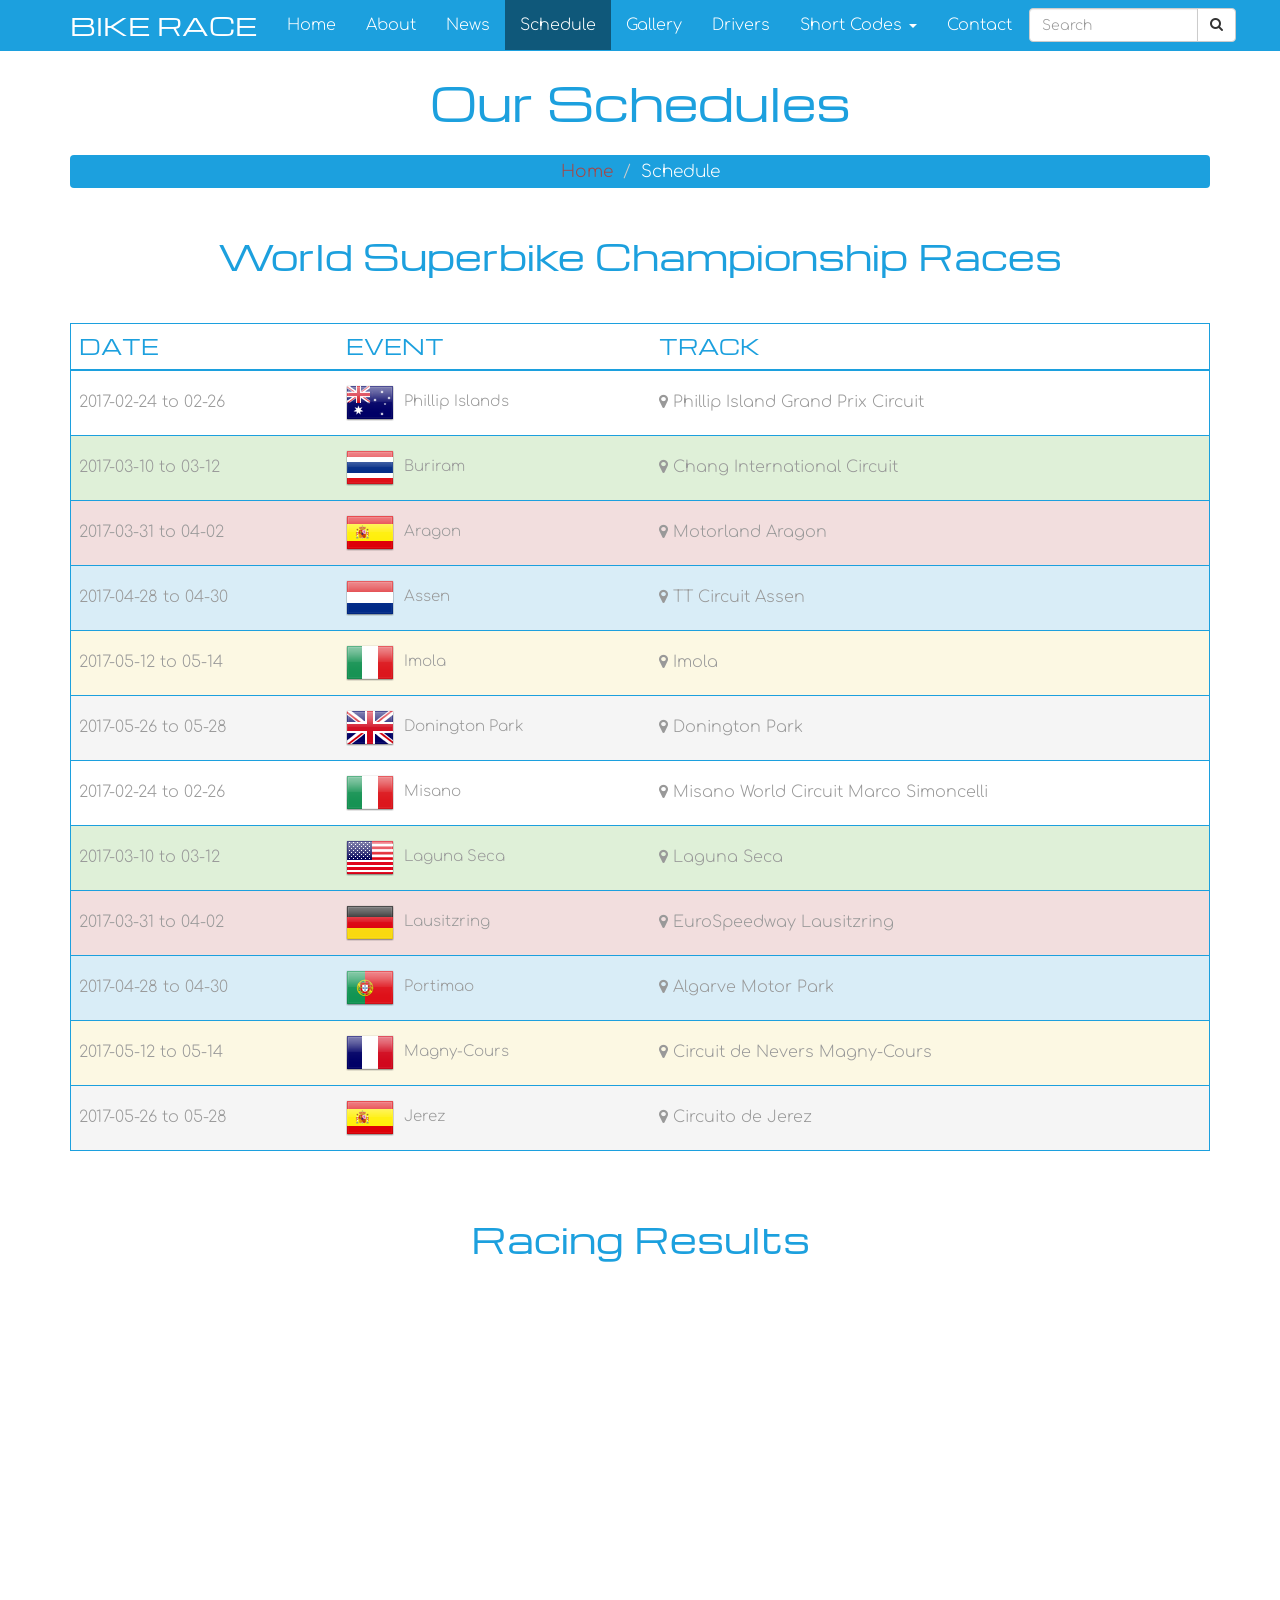
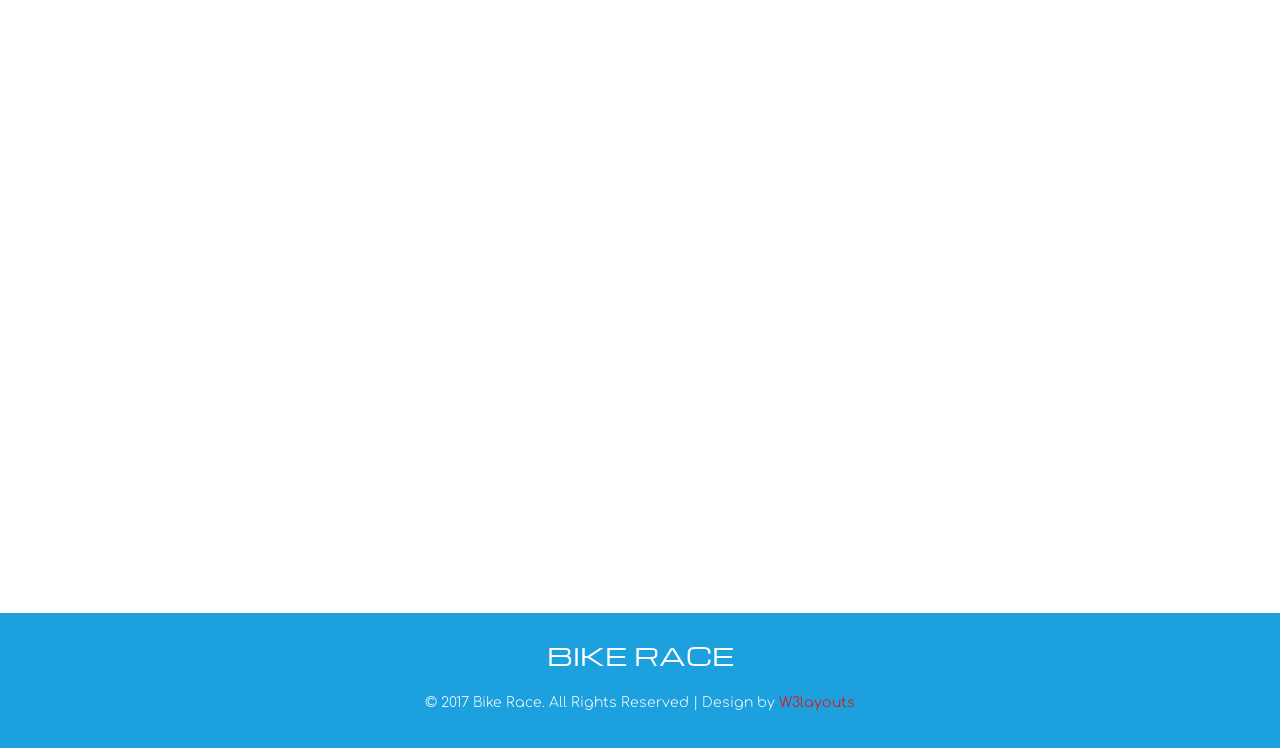
==== MotoGP-Web-Site/wwwroot/web/schedule.html @ ef13c450 "Proje dosyası ekle." ====
<!--Author: W3layouts
Author URL: http://w3layouts.com
License: Creative Commons Attribution 3.0 Unported
License URL: http://creativecommons.org/licenses/by/3.0/
-->
<!DOCTYPE html>
<html>
<head>
<title>Bike Race A Sports Category Flat Bootstrap Responsive  Website Template | Schedule :: w3layouts</title>
<meta name="viewport" content="width=device-width, initial-scale=1">
<meta http-equiv="Content-Type" content="text/html; charset=utf-8" />
<meta name="keywords" content="Bike Race Responsive web template, Bootstrap Web Templates, Flat Web Templates, Android Compatible web template, 
Smartphone Compatible web template, free webdesigns for Nokia, Samsung, LG, SonyEricsson, Motorola web design"/>
<!-- fonts -->
<link href="//fonts.googleapis.com/css?family=Michroma" rel="stylesheet">
<link href="//fonts.googleapis.com/css?family=Comfortaa:300,400,700" rel="stylesheet">
<!-- /fonts -->
<!-- css -->
<link href="css/bootstrap.min.css" rel="stylesheet" type="text/css" media="all" />
<link href="css/font-awesome.min.css" rel="stylesheet" type="text/css" media="all" />
<link href='css/aos.css' rel='stylesheet prefetch' type="text/css" media="all" />
<link href="css/colorfulTab.min.css" rel="stylesheet" type="text/css" media="all" />
<link href="css/style.css" rel="stylesheet" type="text/css" media="all" />
<!-- /css -->
</head>
<body>
<!-- navigation -->
<nav class="navbar navbar-default navbar-fixed-top" data-aos="flip-up">
    <div class="container">
        <div class="navbar-header">
			<button type="button" class="navbar-toggle collapsed" data-toggle="collapse" data-target="#navbar" aria-expanded="false" aria-controls="navbar">
				<span class="sr-only">Toggle navigation</span>
				<span class="icon-bar"></span>
				<span class="icon-bar"></span>
				<span class="icon-bar"></span>
			</button>
			<a class="navbar-brand" href="index.html"><h1>Bike Race</h1></a>
        </div>
        <div id="navbar" class="navbar-collapse collapse">
			<ul class="nav navbar-nav slide-nav">
				<li><a href="index.html">Home</a></li>
				<li><a href="about.html">About</a></li>
				<li><a href="news.html">News</a></li>
				<li class="active current"><a href="schedule.html">Schedule</a></li>
				<li><a href="gallery.html">Gallery</a></li>
				<li><a href="drivers.html">Drivers</a></li>
				<li class="dropdown">
					<a href="#" class="dropdown-toggle" data-toggle="dropdown">Short Codes <b class="caret"></b></a>
					<ul class="dropdown-menu">
						<li><a href="typo.html">Typography</a></li>
						<li><a href="icons.html">Icons</a></li>
					</ul>
				</li>
				<li><a href="contact.html">Contact</a></li>
			</ul>
        </div><!--/.nav-collapse -->
		<div class="search1">
			<form action="#" method="post">
				<div class="input-group">
					<input type="text" class="form-control" name="search" id="search2" placeholder="Search" required/>
					<span class="input-group-btn">
						<button class="btn btn-default" type="submit" ><i class="fa fa-search"></i></button>
					</span>
				</div>
			</form>
		</div>	
    </div>
</nav>
<!-- /navigation --> 
<!-- Page Content -->
<!-- header section -->
<section class="inner-w3ls">
    <div class="container">
		<h3 class="text-center" data-aos="zoom-in">Our Schedules</h3>
        <!-- Page Heading/Breadcrumbs -->
        <div class="row">
            <div class="col-lg-12">
                <ol class="breadcrumb" data-aos="zoom-in">
                    <li><a href="index.html">Home</a>
                    </li>
                    <li class="active">Schedule</li>
                </ol>
            </div>
        </div>
        <!-- /.row -->
	</div>
</section>
<!-- /header section -->
<section class="schedule-w3layouts">
	<div class="container">
		<h3 class="text-center" data-aos="zoom-in">World Superbike Championship Races</h3>
		<div class="table-responsive" data-aos="flip-down">   
			<table class="table">
				<thead>
					<tr>
						<th><h4>Date</h4></th>
						<th><h4>Event</h4></th>
						<th><h4>Track</h4></th>
					</tr>
				</thead>
				<tbody>
					<tr>
						<td>2017-02-24 to 02-26</td>
						<td><img src="images/aus.png" alt="australia" class="img-responsive"><p class="event-agileits">Phillip Islands</p></td>
						<td><a data-toggle="modal" href="#map1" class="map-link" title="Click"><i class="fa fa-map-marker" aria-hidden="true"></i> Phillip Island Grand Prix Circuit</a></td>
					</tr>      
					<tr class="success">
						<td>2017-03-10 to 03-12</td>
						<td><img src="images/thai.png" alt="thailand" class="img-responsive"><p class="event-agileits">Buriram</p></td>
						<td><a data-toggle="modal" href="#map1" class="map-link" title="Click"><i class="fa fa-map-marker" aria-hidden="true"></i> Chang International Circuit</a></td>
					</tr>
					<tr class="danger">
						<td>2017-03-31 to 04-02</td>
						<td><img src="images/spain.png" alt="spain" class="img-responsive"><p class="event-agileits">Aragon</p></td>
						<td><a data-toggle="modal" href="#map1" class="map-link" title="Click"><i class="fa fa-map-marker" aria-hidden="true"></i> Motorland Aragon</a></td>
					</tr>
					<tr class="info">
						<td>2017-04-28 to 04-30</td>
						<td><img src="images/dutch.png" alt="netherlands" class="img-responsive"><p class="event-agileits">Assen</p></td>
						<td><a data-toggle="modal" href="#map1" class="map-link" title="Click"><i class="fa fa-map-marker" aria-hidden="true"></i> TT Circuit Assen</a></td>
					</tr>
					<tr class="warning">
						<td>2017-05-12 to 05-14</td>
						<td><img src="images/italy.png" alt="italy" class="img-responsive"><p class="event-agileits">Imola</p></td>
						<td><a data-toggle="modal" href="#map1" class="map-link" title="Click"><i class="fa fa-map-marker" aria-hidden="true"></i> Imola</a></td>
					</tr>
					<tr class="active">
						<td>2017-05-26 to 05-28</td>
						<td><img src="images/eng.png" alt="england" class="img-responsive"><p class="event-agileits">Donington Park</p></td>
						<td><a data-toggle="modal" href="#map1" class="map-link" title="Click"><i class="fa fa-map-marker" aria-hidden="true"></i> Donington Park</a></td>
					</tr>
					<tr>
						<td>2017-02-24 to 02-26</td>
						<td><img src="images/italy.png" alt="italy" class="img-responsive"><p class="event-agileits">Misano</p></td>
						<td><a data-toggle="modal" href="#map1" class="map-link" title="Click"><i class="fa fa-map-marker" aria-hidden="true"></i> Misano World Circuit Marco Simoncelli</a></td>
					</tr>      
					<tr class="success">
						<td>2017-03-10 to 03-12</td>
						<td><img src="images/usa.png" alt="usa" class="img-responsive"><p class="event-agileits">Laguna Seca</p></td>
						<td><a data-toggle="modal" href="#map1" class="map-link" title="Click"><i class="fa fa-map-marker" aria-hidden="true"></i> Laguna Seca</a></td>
					</tr>
					<tr class="danger">
						<td>2017-03-31 to 04-02</td>
						<td><img src="images/ger.png" alt="germany" class="img-responsive"><p class="event-agileits">Lausitzring</p></td>
						<td><a data-toggle="modal" href="#map1" class="map-link" title="Click"><i class="fa fa-map-marker" aria-hidden="true"></i> EuroSpeedway Lausitzring</a></td>
					</tr>
					<tr class="info">
						<td>2017-04-28 to 04-30</td>
						<td><img src="images/port.png" alt="Portugal" class="img-responsive"><p class="event-agileits">Portimao</p></td>
						<td><a data-toggle="modal" href="#map1" class="map-link" title="Click"><i class="fa fa-map-marker" aria-hidden="true"></i> Algarve Motor Park</a></td>
					</tr>
					<tr class="warning">
						<td>2017-05-12 to 05-14</td>
						<td><img src="images/france.png" alt="france" class="img-responsive"><p class="event-agileits">Magny-Cours</p></td>
						<td><a data-toggle="modal" href="#map1" class="map-link" title="Click"><i class="fa fa-map-marker" aria-hidden="true"></i> Circuit de Nevers Magny-Cours</a></td>
					</tr>
					<tr class="active">
						<td>2017-05-26 to 05-28</td>
						<td><img src="images/spain.png" alt="spain" class="img-responsive"><p class="event-agileits">Jerez</p></td>
						<td><a data-toggle="modal" href="#map1" class="map-link" title="Click"><i class="fa fa-map-marker" aria-hidden="true"></i> Circuito de Jerez</a></td>
					</tr>
				</tbody>
			</table>
		</div>	
	</div>	
	<div class="modal fade" id="map1" tabindex="-1" role="dialog" aria-labelledby="map1" aria-hidden="true">
		<div class="modal-dialog modal-lg">
			<div class="modal-content">
				<div class="modal-header">
					<button type="button" class="close" data-dismiss="modal" aria-hidden="true">&times;</button>
					<h4 class="modal-title">Phillip Island Grand Prix Circuit</h4>
				</div>
				<div class="modal-body">
					<div class="map">
						<iframe src="https://www.google.com/maps/embed?pb=!1m14!1m8!1m3!1d12489.004048382385!2d145.2300863!3d-38.5049214!3m2!1i1024!2i768!4f13.1!3m3!1m2!1s0x0%3A0xf0579a514431390!2sPhillip+Island+Grand+Prix+Circuit!5e0!3m2!1sen!2sin!4v1490703725291" style="border:0" allowfullscreen></iframe>
					</div>
				</div>
				<div class="modal-footer">
					<button type="button" class="btn btn-default" data-dismiss="modal">Close</button>
				</div>
			</div><!-- /.modal-content -->
		</div><!-- /.modal-dialog -->
	</div><!-- /.modal -->
</section>	
<section class="results-w3ls">
	<div class="container">
		<h3 class="text-center" data-aos="zoom-in">Racing Results</h3>
		<div class="colorful-tab-wrapper" id="colorful" data-aos="flip-up">
			<ul class="colorful-tab-menu">
				<li class="colorful-tab-menu-item active" tab-color="#1ca0de"><a href="#clr-0"><img src="images/aus.png" alt="australia" class="img-responsive"> <span>Phillip Islands</span><div class="clearfix"></div></a></li>
				<li class="colorful-tab-menu-item" tab-color="#1ca0de"><a href="#clr-1"><img src="images/thai.png" alt="thailand" class="img-responsive"> <span>Buriram</span><div class="clearfix"></div></a></li>
				<li class="colorful-tab-menu-item" tab-color="#1ca0de"><a href="#clr-2"><img src="images/spain.png" alt="spain" class="img-responsive"> <span>Aragon</span><div class="clearfix"></div></a></li>
				<li class="colorful-tab-menu-item" tab-color="#1ca0de"><a href="#clr-3"><img src="images/italy.png" alt="italy" class="img-responsive"> <span>Imola</span><div class="clearfix"></div></a></li>
				<li class="colorful-tab-menu-item" tab-color="#1ca0de"><a href="#clr-4"><img src="images/eng.png" alt="england" class="img-responsive"> <span>Donington Park</span><div class="clearfix"></div></a></li>	
			</ul>
			<div class="colorful-tab-container">  
				<div class="colorful-tab-content active" id="clr-0">  
					<div class="table-responsive">          
						<table class="table">
							<thead>
								<tr>
									<th><h4>Class</h4></th>
									<th><h4>#</h4></th>
									<th><h4>Driver</h4></th>
									<th><h4>Bike</h4></th>
									<th><h4>Laps</h4></th>
									<th><h4>Time</h4></th>
									<th><h4>Points</h4></th>
								</tr>
							</thead>
							<tbody>
								<tr>
									<td>1</td>
									<td>1</td>
									<td><img src="images/ger.png" alt="germany" class="img-responsive"><p class="driver-agileits">Electra</p></td>
									<td>Honda</td>
									<td>18</td>
									<td>25'02.029</td>
									<td>25</td>
								</tr>								
								<tr>
									<td>2</td>
									<td>7</td>
									<td><img src="images/spain.png" alt="spain" class="img-responsive"><p class="driver-agileits">Jackie Chan</p></td>
									<td>Yamaha</td>
									<td>18</td>
									<td>25'02.031</td>
									<td>20</td>
								</tr>
								<tr>
									<td>3</td>
									<td>5</td>
									<td><img src="images/france.png" alt="france" class="img-responsive"><p class="driver-agileits">Wolverine</p></td>
									<td>BMW</td>
									<td>18</td>
									<td>25'03.018</td>
									<td>18</td>
								</tr>
								<tr>
									<td>4</td>
									<td>2</td>
									<td><img src="images/port.png" alt="Portugal" class="img-responsive"><p class="driver-agileits">Sylvester</p></td>
									<td>Aprilia</td>
									<td>18</td>
									<td>25'03.040</td>
									<td>17</td>
								</tr>
								<tr>
									<td>5</td>
									<td>4</td>
									<td><img src="images/usa.png" alt="usa" class="img-responsive"><p class="driver-agileits">Arnold</p></td>
									<td>BMW</td>
									<td>18</td>
									<td>25'04.050</td>
									<td>15</td>
								</tr>
								<tr>
									<td>6</td>
									<td>10</td>
									<td><img src="images/thai.png" alt="thailand" class="img-responsive"><p class="driver-agileits">Harrison Ford</p></td>
									<td>Honda</td>
									<td>18</td>
									<td>25'04.070</td>
									<td>14</td>
								</tr>
								<tr>
									<td>7</td>
									<td>9</td>
									<td><img src="images/italy.png" alt="italy" class="img-responsive"><p class="driver-agileits">Nicholas Cage</p></td>
									<td>Aprilia</td>
									<td>18</td>
									<td>25'05.007</td>
									<td>12</td>
								</tr>
								<tr>
									<td>8</td>
									<td>3</td>
									<td><img src="images/dutch.png" alt="netherlands" class="img-responsive"><p class="driver-agileits">Max Payne</p></td>
									<td>Suzuki</td>
									<td>18</td>
									<td>25'05.017</td>
									<td>11</td>
								</tr>
								<tr>
									<td>9</td>
									<td>6</td>
									<td><img src="images/eng.png" alt="england" class="img-responsive"><p class="driver-agileits">Bruce Lee</p></td>
									<td>Yamaha</td>
									<td>18</td>
									<td>25'05.070</td>
									<td>10</td>
								</tr>
								<tr>
									<td>10</td>
									<td>8</td>
									<td><img src="images/aus.png" alt="australia" class="img-responsive"><p class="driver-agileits">Jason Bourne</p></td>
									<td>Kawasaki</td>
									<td>18</td>
									<td>25'05.117</td>
									<td>7</td>
								</tr>
							</tbody>
						</table>
					</div>
				</div>
				<div class="colorful-tab-content" id="clr-1"> 
					<div class="table-responsive">          
						<table class="table">
							<thead>
								<tr>
									<th>Class</th>
									<th>#</th>
									<th>Driver</th>
									<th>Bike</th>
									<th>Laps</th>
									<th>Time</th>
									<th>Points</th>
								</tr>
							</thead>
							<tbody>
								<tr>
									<td>1</td>
									<td>4</td>
									<td><img src="images/usa.png" alt="usa" class="img-responsive"><p class="driver-agileits">Arnold</p></td>
									<td>BMW</td>
									<td>18</td>
									<td>25'02.029</td>
									<td>25</td>
								</tr>								
								<tr>
									<td>2</td>
									<td>3</td>
									<td><img src="images/dutch.png" alt="netherlands" class="img-responsive"><p class="driver-agileits">Max Payne</p></td>
									<td>Suzuki</td>
									<td>18</td>
									<td>25'02.031</td>
									<td>20</td>
								</tr>
								<tr>
									<td>3</td>
									<td>8</td>
									<td><img src="images/aus.png" alt="australia" class="img-responsive"><p class="driver-agileits">Jason Bourne</p></td>
									<td>Kawasaki</td>
									<td>18</td>
									<td>25'03.018</td>
									<td>18</td>
								</tr>
								<tr>
									<td>4</td>
									<td>6</td>
									<td><img src="images/eng.png" alt="england" class="img-responsive"><p class="driver-agileits">Bruce Lee</p></td>
									<td>Yamaha</td>
									<td>18</td>
									<td>25'03.040</td>
									<td>17</td>
								</tr>
								<tr>
									<td>5</td>
									<td>1</td>
									<td><img src="images/ger.png" alt="germany" class="img-responsive"><p class="driver-agileits">Electra</p></td>
									<td>Honda</td>
									<td>18</td>
									<td>25'04.050</td>
									<td>15</td>
								</tr>
								<tr>
									<td>6</td>
									<td>10</td>
									<td><img src="images/thai.png" alt="thailand" class="img-responsive"><p class="driver-agileits">Harrison Ford</p></td>
									<td>Honda</td>
									<td>18</td>
									<td>25'04.070</td>
									<td>14</td>
								</tr>
								<tr>
									<td>7</td>
									<td>9</td>
									<td><img src="images/italy.png" alt="italy" class="img-responsive"><p class="driver-agileits">Nicholas Cage</p></td>
									<td>Aprilia</td>
									<td>18</td>
									<td>25'05.007</td>
									<td>12</td>
								</tr>
								<tr>
									<td>8</td>
									<td>7</td>
									<td><img src="images/spain.png" alt="spain" class="img-responsive"><p class="driver-agileits">Jackie Chan</p></td>
									<td>Yamaha</td>
									<td>18</td>
									<td>25'05.017</td>
									<td>11</td>
								</tr>
								<tr>
									<td>9</td>
									<td>2</td>
									<td><img src="images/port.png" alt="Portugal" class="img-responsive"><p class="driver-agileits">Sylvester</p></td>
									<td>Aprilia</td>
									<td>18</td>
									<td>25'05.070</td>
									<td>10</td>
								</tr>
								<tr>
									<td>10</td>
									<td>5</td>
									<td><img src="images/france.png" alt="france" class="img-responsive"><p class="driver-agileits">Wolverine</p></td>
									<td>BMW</td>
									<td>18</td>
									<td>25'05.117</td>
									<td>7</td>
								</tr>
							</tbody>
						</table>
					</div>
				</div>
				<div class="colorful-tab-content" id="clr-2"> 
					<div class="table-responsive">          
						<table class="table">
							<thead>
								<tr>
									<th>Class</th>
									<th>#</th>
									<th>Driver</th>
									<th>Bike</th>
									<th>Laps</th>
									<th>Time</th>
									<th>Points</th>
								</tr>
							</thead>
							<tbody>
								<tr>
									<td>1</td>
									<td>10</td>
									<td><img src="images/thai.png" alt="thailand" class="img-responsive"><p class="driver-agileits">Harrison Ford</p></td>
									<td>Honda</td>
									<td>18</td>
									<td>25'02.029</td>
									<td>25</td>
								</tr>								
								<tr>
									<td>2</td>
									<td>4</td>
									<td><img src="images/usa.png" alt="usa" class="img-responsive"><p class="driver-agileits">Arnold</p></td>
									<td>BMW</td>
									<td>18</td>
									<td>25'02.031</td>
									<td>20</td>
								</tr>
								<tr>
									<td>3</td>
									<td>8</td>
									<td><img src="images/aus.png" alt="australia" class="img-responsive"><p class="driver-agileits">Jason Bourne</p></td>
									<td>Kawasaki</td>
									<td>18</td>
									<td>25'03.018</td>
									<td>18</td>
								</tr>
								<tr>
									<td>4</td>
									<td>3</td>
									<td><img src="images/dutch.png" alt="netherlands" class="img-responsive"><p class="driver-agileits">Max Payne</p></td>
									<td>Suzuki</td>
									<td>18</td>
									<td>25'03.040</td>
									<td>17</td>
								</tr>
								<tr>
									<td>5</td>
									<td>7</td>
									<td><img src="images/spain.png" alt="spain" class="img-responsive"><p class="driver-agileits">Jackie Chan</p></td>
									<td>Yamaha</td>
									<td>18</td>
									<td>25'04.050</td>
									<td>15</td>
								</tr>
								<tr>
									<td>6</td>
									<td>1</td>
									<td><img src="images/ger.png" alt="germany" class="img-responsive"><p class="driver-agileits">Electra</p></td>
									<td>Honda</td>
									<td>18</td>
									<td>25'04.070</td>
									<td>14</td>
								</tr>
								<tr>
									<td>7</td>
									<td>9</td>
									<td><img src="images/italy.png" alt="italy" class="img-responsive"><p class="driver-agileits">Nicholas Cage</p></td>
									<td>Aprilia</td>
									<td>18</td>
									<td>25'05.007</td>
									<td>12</td>
								</tr>
								<tr>
									<td>8</td>
									<td>2</td>
									<td><img src="images/port.png" alt="Portugal" class="img-responsive"><p class="driver-agileits">Sylvester</p></td>
									<td>Aprilia</td>
									<td>18</td>
									<td>25'05.017</td>
									<td>11</td>
								</tr>
								<tr>
									<td>9</td>
									<td>6</td>
									<td><img src="images/eng.png" alt="england" class="img-responsive"><p class="driver-agileits">Bruce Lee</p></td>
									<td>Yamaha</td>
									<td>18</td>
									<td>25'05.070</td>
									<td>10</td>
								</tr>
								<tr>
									<td>10</td>
									<td>5</td>
									<td><img src="images/france.png" alt="france" class="img-responsive"><p class="driver-agileits">Wolverine</p></td>
									<td>BMW</td>
									<td>18</td>
									<td>25'05.117</td>
									<td>7</td>
								</tr>
							</tbody>
						</table>
					</div>
				</div>
				<div class="colorful-tab-content" id="clr-3"> 
					<div class="table-responsive">          
						<table class="table">
							<thead>
								<tr>
									<th>Class</th>
									<th>#</th>
									<th>Driver</th>
									<th>Bike</th>
									<th>Laps</th>
									<th>Time</th>
									<th>Points</th>
								</tr>
							</thead>
							<tbody>
								<tr>
									<td>1</td>
									<td>8</td>
									<td><img src="images/aus.png" alt="australia" class="img-responsive"><p class="driver-agileits">Jason Bourne</p></td>
									<td>Kawasaki</td>
									<td>18</td>
									<td>25'02.029</td>
									<td>25</td>
								</tr>								
								<tr>
									<td>2</td>
									<td>6</td>
									<td><img src="images/eng.png" alt="england" class="img-responsive"><p class="driver-agileits">Bruce Lee</p></td>
									<td>Yamaha</td>
									<td>18</td>
									<td>25'02.031</td>
									<td>20</td>
								</tr>
								<tr>
									<td>3</td>
									<td>3</td>
									<td><img src="images/dutch.png" alt="netherlands" class="img-responsive"><p class="driver-agileits">Max Payne</p></td>
									<td>Suzuki</td>
									<td>18</td>
									<td>25'03.018</td>
									<td>18</td>
								</tr>
								<tr>
									<td>4</td>
									<td>9</td>
									<td><img src="images/italy.png" alt="italy" class="img-responsive"><p class="driver-agileits">Nicholas Cage</p></td>
									<td>Aprilia</td>
									<td>18</td>
									<td>25'03.040</td>
									<td>17</td>
								</tr>
								<tr>
									<td>5</td>
									<td>4</td>
									<td><img src="images/usa.png" alt="usa" class="img-responsive"><p class="driver-agileits">Arnold</p></td>
									<td>BMW</td>
									<td>18</td>
									<td>25'04.050</td>
									<td>15</td>
								</tr>
								<tr>
									<td>6</td>
									<td>10</td>
									<td><img src="images/thai.png" alt="thailand" class="img-responsive"><p class="driver-agileits">Harrison Ford</p></td>
									<td>Honda</td>
									<td>18</td>
									<td>25'04.070</td>
									<td>14</td>
								</tr>
								<tr>
									<td>7</td>
									<td>2</td>
									<td><img src="images/port.png" alt="Portugal" class="img-responsive"><p class="driver-agileits">Sylvester</p></td>
									<td>Aprilia</td>
									<td>18</td>
									<td>25'05.007</td>
									<td>12</td>
								</tr>
								<tr>
									<td>8</td>
									<td>5</td>
									<td><img src="images/france.png" alt="france" class="img-responsive"><p class="driver-agileits">Wolverine</p></td>
									<td>BMW</td>
									<td>18</td>
									<td>25'05.017</td>
									<td>11</td>
								</tr>
								<tr>
									<td>9</td>
									<td>7</td>
									<td><img src="images/spain.png" alt="spain" class="img-responsive"><p class="driver-agileits">Jackie Chan</p></td>
									<td>Yamaha</td>
									<td>18</td>
									<td>25'05.070</td>
									<td>10</td>
								</tr>
								<tr>
									<td>10</td>
									<td>1</td>
									<td><img src="images/ger.png" alt="germany" class="img-responsive"><p class="driver-agileits">Electra</p></td>
									<td>Honda</td>
									<td>18</td>
									<td>25'05.117</td>
									<td>7</td>
								</tr>
							</tbody>
						</table>
					</div>
				</div>
				<div class="colorful-tab-content" id="clr-4"> 
					<div class="table-responsive">          
						<table class="table">
							<thead>
								<tr>
									<th>Class</th>
									<th>#</th>
									<th>Driver</th>
									<th>Bike</th>
									<th>Laps</th>
									<th>Time</th>
									<th>Points</th>
								</tr>
							</thead>
							<tbody>
								<tr>
									<td>1</td>
									<td>6</td>
									<td><img src="images/eng.png" alt="england" class="img-responsive"><p class="driver-agileits">Bruce Lee</p></td>
									<td>Yamaha</td>
									<td>18</td>
									<td>25'02.029</td>
									<td>25</td>
								</tr>								
								<tr>
									<td>2</td>
									<td>5</td>
									<td><img src="images/france.png" alt="france" class="img-responsive"><p class="driver-agileits">Wolverine</p></td>
									<td>BMW</td>
									<td>18</td>
									<td>25'02.031</td>
									<td>20</td>
								</tr>
								<tr>
									<td>3</td>
									<td>1</td>
									<td><img src="images/ger.png" alt="germany" class="img-responsive"><p class="driver-agileits">Electra</p></td>
									<td>Honda</td>
									<td>18</td>
									<td>25'03.018</td>
									<td>18</td>
								</tr>
								<tr>
									<td>4</td>
									<td>8</td>
									<td><img src="images/aus.png" alt="australia" class="img-responsive"><p class="driver-agileits">Jason Bourne</p></td>
									<td>Kawasaki</td>
									<td>18</td>
									<td>25'03.040</td>
									<td>17</td>
								</tr>
								<tr>
									<td>5</td>
									<td>4</td>
									<td><img src="images/usa.png" alt="usa" class="img-responsive"><p class="driver-agileits">Arnold</p></td>
									<td>BMW</td>
									<td>18</td>
									<td>25'04.050</td>
									<td>15</td>
								</tr>
								<tr>
									<td>6</td>
									<td>10</td>
									<td><img src="images/thai.png" alt="thailand" class="img-responsive"><p class="driver-agileits">Harrison Ford</p></td>
									<td>Honda</td>
									<td>18</td>
									<td>25'04.070</td>
									<td>14</td>
								</tr>
								<tr>
									<td>7</td>
									<td>9</td>
									<td><img src="images/italy.png" alt="italy" class="img-responsive"><p class="driver-agileits">Nicholas Cage</p></td>
									<td>Aprilia</td>
									<td>18</td>
									<td>25'05.007</td>
									<td>12</td>
								</tr>
								<tr>
									<td>8</td>
									<td>3</td>
									<td><img src="images/dutch.png" alt="netherlands" class="img-responsive"><p class="driver-agileits">Max Payne</p></td>
									<td>Suzuki</td>
									<td>18</td>
									<td>25'05.017</td>
									<td>11</td>
								</tr>
								<tr>
									<td>9</td>
									<td>7</td>
									<td><img src="images/spain.png" alt="spain" class="img-responsive"><p class="driver-agileits">Jackie Chan</p></td>
									<td>Yamaha</td>
									<td>18</td>
									<td>25'05.070</td>
									<td>10</td>
								</tr>
								<tr>
									<td>10</td>
									<td>2</td>
									<td><img src="images/port.png" alt="Portugal" class="img-responsive"><p class="driver-agileits">Sylvester</p></td>
									<td>Aprilia</td>
									<td>18</td>
									<td>25'05.117</td>
									<td>7</td>
								</tr>
							</tbody>
						</table>
					</div>
				</div>
			</div>
		</div>
	</div>	
</section>	
<section class="last-w3layouts">
	<div class="container">
		<a href="index.html" class="bottom-agile"><h2 class="text-center">Bike Race</h2></a>
		<p class="text-center">&copy; 2017 Bike Race. All Rights Reserved | Design by <a href="http://w3layouts.com/" target="_blank"> W3layouts </a></p>
	</div>	
</section>
<!-- last section -->	
<!-- back to top -->
<a href="#0" class="cd-top">Top</a>
<!-- /back to top -->
<!-- js files -->
<script src="js/jquery.min.js"></script>
<script src="js/bootstrap.min.js"></script>
<script src="js/SmoothScroll.min.js"></script>
<script src="js/top.js"></script> 
<script src="js/modernizr.min.js"></script>
<script src="js/index.js"></script>
<script src='js/aos.js'></script>
<script src="js/aos2.js"></script>
<!-- js for table -->
<script type="text/javascript" src="js/colorfulTab.min.js"></script>
<script type="text/javascript">
    $(document).ready(function(){
        $("#colorful").colorfulTab();      
    });
</script>
<!-- //js for table -->
<!-- /js files -->
</body>
</html>
---- MotoGP-Web-Site/wwwroot/web/css/colorfulTab.min.css ----
.colorful-tab-wrapper {   
	width: 100%;
    margin: 0px auto;
    background: #aaa;
    padding: 20px;
    box-sizing: border-box;
    overflow: hidden;
    position: relative;
    transition: background .3s ease 0s;
	font-family: 'Michroma', sans-serif;
}
.colorful-tab-wrapper:before{
	position:absolute;
	height:100%;
	width:100%;
	display:flex;
	opacity:0;
	visibility:hidden;
	left:0;
	top:0;
	content:"";
	box-sizing:border-box;
	overflow:hidden;
	transform:scale(2) rotate(10deg);
	font-size:50px;
	transition:all .6s ease 0s;
	padding-top:60px;
	align-items:center;
	justify-content:center;
	color:#fff;
}
.colorful-tab-wrapper.active:before{
	content:attr(active-tab);
	transform:scale(1) rotate(0deg);
	font-family:"Montserrat";
	z-index:9;
	opacity:1;
	visibility:visible;
}
.colorful-tab-wrapper.active .colorful-tab-content{
	color:white;
}
.colorful-tab-background-image{
	background-attachment:fixed !important;
	background-position:center center !important;
	background-repeat:no-repeat !important;
	background-size:cover !important;
}
.colorful-tab-background-image:after{
	transition:.5s ease 0s;
	content:"";
	width:100%;
	height:100%;
	position:absolute;
	left:0;
	opacity:0;
	top:0;
	background:#000;
}
.colorful-tab-background-image.active{
	background-image:none;
}
.colorful-tab-background-image.active:after{
	width:100%;
	opacity:.5;
}
.colorful-tab-menu{
	display:flex;
	flex-wrap:wrap;
	background:rgba(255,255,255,0.2);
	margin-bottom:20px;
	position:relative;
	z-index:99;
	font-family: 'Michroma', sans-serif;
}
.colorful-tab-menu-item{
	flex:1 1 auto;
	align-self:stretch;
}
.colorful-tab-menu-item a{
	display: block;
    text-decoration: none;
	font-family: 'Michroma', sans-serif;
    color: #fff;
    text-align: center;
    padding: 20px 0;
    font-size: 18px;
    transition: background .3s ease 0s, color .3s ease 0s;
}
.colorful-tab-menu-item.active a{
	background: rgba(0, 0, 0, 0.4);
}
.colorful-tab-container{
	width:100%;
	display:flex;
	flex-wrap:wrap;
	flex-direction:column;
}
.colorful-tab-content{
	height:0;
	overflow:hidden;
	opacity:0;
	color:#fff;
	visibility:hidden;
	position:relative;
	z-index:9;
	font-size:15px;
	line-height:28px;
	width:0;
	letter-spacing:.4px;
	transform:scale(0.9);
	transition:all .3s ease-in;
	filter:blur(2px);
}
.colorful-tab-content.active{
	height:auto;
	overflow:auto;
	transition-delay:.7s;
	width:auto;
	opacity:1;
	filter:blur(0);
	visibility:visible;
	transform:scale(1);
}
.colorful-tab-wrapper.elliptic{
	border-radius:10px;
	padding:0;
}
.colorful-tab-wrapper.elliptic:before{
	padding-top:55px;
}
.colorful-tab-wrapper.elliptic .colorful-tab-menu{
	margin:0;
}
.colorful-tab-wrapper.elliptic .colorful-tab-container{
	padding:20px;
	box-sizing:border-box;
}
.colorful-tab-wrapper.flatline{
	padding:10px 20px 20px 20px;
}
.colorful-tab-wrapper.flatline:before{
	padding-top:55px;
}
.colorful-tab-wrapper.flatline .colorful-tab-menu{
	background:none;
	margin-bottom:15px;
	box-shadow:0 -2px 0 rgba(255,255,255,0.2) inset;
}
.colorful-tab-wrapper.flatline .colorful-tab-menu-item a{
	transition:box-shadow .3s ease 0s, opacity .3s ease 0s;
	opacity:.5;
}
.colorful-tab-wrapper.flatline .colorful-tab-menu-item.active a{
	background:none;
	opacity:1;
	box-shadow:0 -2px 0 #fff inset;
}
@media (max-width: 767px){
	.colorful-tab-menu{
		flex-direction:column;
	}
}
---- MotoGP-Web-Site/wwwroot/web/css/style.css ----
/*--Author: W3layouts
Author URL: http://w3layouts.com
License: Creative Commons Attribution 3.0 Unported
License URL: http://creativecommons.org/licenses/by/3.0/
--*/
/*-- reset code --*/
body{
	padding:0;
	margin:0;
	background:#FFF;
}
body a{
    transition:0.5s all;
	-webkit-transition:0.5s all;
	-moz-transition:0.5s all;
	-o-transition:0.5s all;
	-ms-transition:0.5s all;
}
input[type="button"],input[type="submit"]{
	transition:0.5s all;
	-webkit-transition:0.5s all;
	-moz-transition:0.5s all;
	-o-transition:0.5s all;
	-ms-transition:0.5s all;
}
h1,h2,h3,h4,h5,h6{
	margin:0;	
	padding:0;
}	
p{
	margin:0;
}
ul{
	margin:0;
	padding:0;
}
label{
	margin:0;
}
button{
	transition:0.5s all;
	-webkit-transition:0.5s all;
	-moz-transition:0.5s all;
	-o-transition:0.5s all;
	-ms-transition:0.5s all;
}
html * {
  -webkit-font-smoothing: antialiased;
  -moz-osx-font-smoothing: grayscale;
}
ol, ul {
	list-style: none;
}
*, *::after, *::before {
  -webkit-box-sizing: border-box;
  -moz-box-sizing: border-box;
  box-sizing: border-box; }
  
html, body, div, span, applet, object, iframe,
h1, h2, h3, h4, h5, h6, p, blockquote, pre,
a, abbr, acronym, address, big, cite, code,
del, dfn, em, img, ins, kbd, q, s, samp,
small, strike, strong, sub, sup, tt, var,
b, u, i, center,
dl, dt, dd, ol, ul, li,
fieldset, form, label, legend,
table, caption, tbody, tfoot, thead, tr, th, td,
article, aside, canvas, details, embed, 
figure, figcaption, footer, header, hgroup, 
menu, nav, output, ruby, section, summary,
time, mark, audio, video {
	margin: 0;
	padding: 0;
	border: 0;
	font-size: 100%;
	font: inherit;
	vertical-align: baseline;
}
/* HTML5 display-role reset for older browsers */
article, aside, details, figcaption, figure, 
footer, header, hgroup, menu, nav, section {
	display: block;
}
body {
	line-height: 1;
}
ol, ul {
	list-style: none;
}
blockquote, q {
	quotes: none;
}
blockquote:before, blockquote:after,
q:before, q:after {
	content: '';
	content: none;
}
table {
	border-collapse: collapse;
	border-spacing: 0;
}  
/*-- /reset code --*/
body {
	font-family: 'Comfortaa', cursive;
	color:#999;
	font-weight:100;
}
/*-- navigation --*/
.navbar-default {
    background-color: #1ca0de;
    border-color:#1ca0de;
}
a.navbar-brand h1 {
	font-size:25px;
	font-weight:normal;
	text-transform: uppercase;
	color:#fff;
	font-family: 'Michroma', sans-serif;
}
.navbar-default .navbar-nav>.active>a, .navbar-default .navbar-nav>.active>a:focus, .navbar-default .navbar-nav>.active>a:hover {
    color: #fff;
    background-color: rgba(0, 0, 0, 0.45);
}
.navbar-default .navbar-nav>li>a {
    color: #fff;
	font-size:16px;
	font-weight:200;
}
.navbar-default .navbar-nav>li>a:hover {
    color: #fff;
    background-color:rgba(0, 0, 0, 0.45);
}
.navbar-default .navbar-nav>li>a:focus {
    color: #fff;
    background-color: transparent;
}
li.dropdown:hover ul.dropdown-menu {
	opacity:1;
}
ul.dropdown-menu {
	background-color: #000;
	min-width: 148px;
	padding: 0px 0;
}
ul.dropdown-menu li {
	    
}
.dropdown-menu>li>a {
    display: block;
    padding: 10px 20px;
    clear: both;
    color: #fff;
	font-size: 16px;
    font-weight: 200;
}
.search1 {
    width: 207px;
    position: absolute;
    right: 235px;
    top: 8px;
}
.search1 .input-group {
	margin-bottom:0px;
}
/*-- /navigation --*/
/*-- banner --*/
.sl-slider-wrapper {
	width: 800px;
	height: 400px;
	margin: 0 auto;
	position: relative;
	overflow: hidden;
}

.sl-slider {
	position: absolute;
	top: 0;
	left: 0;
}

/* Slide wrapper and slides */

.sl-slide,
.sl-slides-wrapper,
.sl-slide-inner {
	position: absolute;
	width: 100%;
	height: 100%;
	top: 0;
	left: 0;
} 

.sl-slide {
	z-index: 1;
}

/* The duplicate parts/slices */

.sl-content-slice {
	overflow: hidden;
	position: absolute;
	-webkit-box-sizing: content-box;
	-moz-box-sizing: content-box;
	box-sizing: content-box;
	background: #fff;
	-webkit-backface-visibility: hidden;
	-moz-backface-visibility: hidden;
	-o-backface-visibility: hidden;
	-ms-backface-visibility: hidden;
	backface-visibility: hidden;
	opacity : 1;
}

/* Horizontal slice */

.sl-slide-horizontal .sl-content-slice {
	width: 100%;
	height: 50%;
	left: -200px;
	-webkit-transform: translateY(0%) scale(1);
	-moz-transform: translateY(0%) scale(1);
	-o-transform: translateY(0%) scale(1);
	-ms-transform: translateY(0%) scale(1);
	transform: translateY(0%) scale(1);
}

.sl-slide-horizontal .sl-content-slice:first-child {
	top: -200px;
	padding: 200px 200px 0px 200px;
}

.sl-slide-horizontal .sl-content-slice:nth-child(2) {
	top: 50%;
	padding: 0px 200px 200px 200px;
}

/* Vertical slice */

.sl-slide-vertical .sl-content-slice {
	width: 50%;
	height: 100%;
	top: -200px;
	-webkit-transform: translateX(0%) scale(1);
	-moz-transform: translateX(0%) scale(1);
	-o-transform: translateX(0%) scale(1);
	-ms-transform: translateX(0%) scale(1);
	transform: translateX(0%) scale(1);
}

.sl-slide-vertical .sl-content-slice:first-child {
	left: -200px;
	padding: 200px 0px 200px 200px;
}

.sl-slide-vertical .sl-content-slice:nth-child(2) {
	left: 50%;
	padding: 200px 200px 200px 0px;
}

/* Content wrapper */
/* Width and height is set dynamically */
.sl-content-wrapper {
	position: absolute;
}

.sl-content {
	width: 100%;
	height: 100%;
	background: #fff;
}

/* Default styles for background colors */
.sl-slide-horizontal .sl-slide-inner {
	background: #ddd;
}

.sl-slide-vertical .sl-slide-inner {
	background: #ccc;
}
/*-- /banner --*/
/*-- info --*/
section.info-w3ls {
	padding:100px 0;
}
section.info-w3ls .ch-grid {
	margin:0px auto;
	padding: 0;
	list-style: none;
	display: block;
	text-align: center;
	width: 100%;
}
section.info-w3ls .ch-grid:after,
section.info-w3ls .ch-item:before {
	content: '';
    display: table;
}
section.info-w3ls .ch-grid:after {
	clear: both;
}
section.info-w3ls .ch-grid div {
	width: 220px;
	height: 220px;
	display:block;
	margin:0px auto;
}
section.info-w3ls .info-agileits {
	margin-left:20px;
}
	section.info-w3ls .info-agileits h4 {
		font-size: 22px;
		font-weight: normal;
		color: #000;
		text-transform: capitalize;
		padding-bottom: 20px;
		font-family: 'Michroma', sans-serif;
	}
section.info-w3ls .info-agileits p {
	font-size:15px;
	font-weight:normal;
	padding-bottom:20px;
	line-height:30px;
}
section.info-w3ls .info-agileits a {
	font-size:16px;
	font-weight:normal;
	color:#000;
	text-decoration:none;
	display:inline-block;
	font-family: 'Michroma', sans-serif;
}
	section.info-w3ls .info-agileits a i.fa {
		font-size: 17px;
		color: #000;
		margin-right: 5px;
	}
section.info-w3ls .info-agileits a:hover,section.info-w3ls .info-agileits a:hover i.fa {
	color:#e74c3c;
}
section.info-w3ls .info-agile1 {
    margin-bottom: 50px;
}
section.info-w3ls .info-agile1:hover .info-agileits h4, section.info-w3ls .info-agile2:hover .info-agileits h4 {
	color:#e74c3c;
}
section.info-w3ls .info-agile1:hover .info-agileits p, section.info-w3ls .info-agile2:hover .info-agileits p {
	color:#000;
}
section.info-w3ls .info-agile1:hover .info-agileits a, section.info-w3ls .info-agile2:hover .info-agileits a {
	color:#1ca0de;
}
/*-- /info --*/
/*-- testimonial section --*/
section.testimonial-w3ls {
	padding:100px 0;
	background:url(../images/test.jpg) no-repeat;
	background-position:center;
	background-attachment:fixed;
	background-size:cover;
	-webkit-background-size:cover;
	-moz-background-size:cover;
	-o-background-size:cover;
	-ms-background-size:cover;
}
.jarallax {
    position: relative;
    background-size: cover;
    background-repeat: no-repeat;
    background-position: 50% 50%;
}
section.testimonial-w3ls h3.text-center {
	font-size:40px;
	font-weight:normal;
	color: black;
	padding-bottom:50px;
	font-family: 'Michroma', sans-serif;
} 
.rslides {
	margin: 0 auto 40px;
}
.rslides {
	position: relative;
	list-style: none;
	overflow: hidden;
	max-width: 100%!important;
	padding: 0;
	margin: 0;
}
.rslides li {
	-webkit-backface-visibility: hidden;
	position: absolute;
	display: none;
	width: 100%;
	left: 0;
	top: 0;
}
.rslides li:first-child {
	position: relative;
	display: block;
	float: left;
}
.rslides img {
	display: block;
    height: auto;
    float: right;
    width: 120px;
    border: 0;
}
section.testimonial-w3ls p.test-p1 {
	font-size: 16px;
    font-weight:100;
    color: #fff;
    line-height: 35px;
    background-color:rgba(28, 160, 222, 0.7);
    width: 100%;
    margin: 0 auto 20px;
    padding: 20px 30px 0;
    height: 190px;
}
section.testimonial-w3ls .test-agileits {
    width: 100%;
	margin:0 auto;
	padding:0;
}  
section.testimonial-w3ls  .test-agileits .test-wthree1 {
	width:70%;
	float:left;
} 
section.testimonial-w3ls  .test-agileits .test-wthree2 {
	width:30%;
	float:left;
}
section.testimonial-w3ls  .test-agileits .test-wthree1 h4 {
	font-size:20px;
	font-weight:normal;
	color:#fff;
	text-align:right;
	padding-top:40px;
	padding-bottom:15px;
	font-family: 'Michroma', sans-serif;
}
section.testimonial-w3ls  .test-agileits .test-wthree1 p {
	font-size:14px;
	font-weight:normal;
	text-align:right;
	color:#fff;
}
/*-- /testimonial section --*/
/*-- special info section --*/
section.special-agileinfo {
	padding:0;
	margin:0;
}
section.special-agileinfo .col-lg-6.col-md-6.col-sm-6.special-w3l2 {
    background-color: #1ca0de;
}
section.special-agileinfo h3 {
    font-size: 28px;
    font-weight: normal;
    color: #fff;
    text-transform: uppercase;
    line-height: 55px;
    padding-bottom: 20px;
	font-family: 'Michroma', sans-serif;
}
section.special-agileinfo p {
	font-size: 17px;
    font-weight:100;
    color: #fff;
    line-height: 50px;
    padding-bottom: 40px;
}
section.special-agileinfo a {
	font-size:20px;
	font-weight:normal;
	color:#fff;
	text-decoration:none;
	text-transform:uppercase;
	font-family: 'Michroma', sans-serif;
}
section.special-agileinfo a i.fa {
	font-size:25px;
	margin-right:7px;
}
section.special-agileinfo a:hover {
	color:#e74c3c;
}
section.special-agileinfo .special-w3-agile {
    padding: 100px 30px 121px;
}
section.special-agileinfo .container-fluid {
	padding:0;
}
section.special-agileinfo .col-lg-6.col-md-6.col-sm-6.special-w3l1 {
    padding: 0;
}
section.special-agileinfo .column {
	margin: 0 auto;
	padding: 0;
}
section.special-agileinfo .column:last-child {
	padding-bottom:0px;
}
section.special-agileinfo .column::after {
	content: '';
	clear: both;
	display: block;
}
section.special-agileinfo .column div {
	position: relative;
	width:100%;
	height:auto;
	margin: 0 auto;
	padding: 0;
}
section.special-agileinfo figure {
	width:100%;
	height:auto;
	margin: 0 auto;
	padding: 0;
	overflow: hidden;
}
section.special-agileinfo .hover01 figure img {
	width:100%;
	margin:0 auto;
	-webkit-transform: scale(1);
	transform: scale(1);
	-moz-transform:scale(1);
	-o-transform:scale(1);
	-ms-transform:scale(1);
	-webkit-transition:all 0.7s ease-in-out;
	transition:all 0.7s ease-in-out;
	-moz-transition:all 0.7s ease-in-out;
	-o-transition:all 0.7s ease-in-out;
	-ms-transition:all 0.7s ease-in-out;
}
section.special-agileinfo:hover .hover01 figure img {
	-webkit-transform: scale(1.5);
	transform: scale(1.5);
	-moz-transform:scale(1.5);
	-o-transform:scale(1.5);
	-ms-transform:scale(1.5);
} 
/*-- special info section --*/
/*-- recent pics section --*/
section.recent-agileinfo {
	padding:100px 0;
	background:url(../images/recent.jpg) no-repeat;
	background-position:center;
	background-attachment:fixed;
	background-size:cover;
	-webkit-background-size:cover;
	-moz-background-size:cover;
	-o-background-size:cover;
	-ms-background-size:cover;
}
section.recent-agileinfo h3.text-center {
	font-size:40px;
	font-weight:normal;
	color:#1ca0de;
	padding-bottom:50px;
	font-family: 'Michroma', sans-serif;
} 
/*custom overlay gradient */
.tg-placeHolder{
    /*background: linear-gradient(135deg, #ffffff 0%, #cccccc 100%);*/
    background: #000;
}
.tg-overlay {
	background: linear-gradient(135deg, rgba(0, 0, 0, 0.78) 0%, rgba(23, 23, 23, 0.60) 100%);
}
.thumb-grid .thumbWrapper {
    width: 100%;
    height: 400px;
}
/******** DEMO SWITCHER *******/
#customize {
    color: white;
	text-align: right;
    position: relative;
    margin: auto;
    width: 100%;
    margin-bottom: 120px;
}
#customize input, #customize select {
    font-size: 15px;
    margin: 3px;
    padding: 4px 4px 4px 8px;
    border: 1px solid rgba(38, 41, 43, 0.44);
	color:#fff;
    background-color: rgba(0, 0, 0, 0.2);
    border-radius: 4px;
}
#customize select {
    margin: 0;
    outline: none;
    -webkit-appearance: none;
    -moz-appearance: none;
	-ms-appearance: none;
    -o-appearance: none;
    appearance: none;
    vertical-align: middle;
}
#customize label {
    font-size: 13px;
    margin: 3px 0;
    padding: 3px 10px 3px 0;
    /*width: 160px;*/
    display: inline-block;
	text-align: left;
    text-transform: uppercase;
    font-weight: 500;
}
.thumbGrid {
    display: none;
}
/*-- /recent pics section --*/
/*-- last section --*/
section.last-w3layouts {
	margin:0;
	padding:30px 0;
	background-color: #1ca0de;
	text-align:center;
}
a.bottom-agile {
    display: inline-block;
    text-decoration: none;
}
section.last-w3layouts h2.text-center {
	color: #fff;
    font-size: 25px;
    font-weight: normal;
    text-transform: uppercase;
    padding-bottom: 20px;
    font-family: 'Michroma', sans-serif;
}
section.last-w3layouts p.text-center {
	color:#fff;
	font-size:16px;
	font-weight:100;
	line-height:30px;
}
section.last-w3layouts p.text-center a {
	color:red;
	text-decoration:none;
}
section.last-w3layouts p.text-center a:hover {
	color:hover;
}
/*-- /last section --*/
/*-- back to top --*/
.cd-top {
	display: inline-block;
    height: 40px;
    width: 40px;
    position: fixed;
    bottom: 40px;
    right: 10px;
    box-shadow: 0 0 10px rgba(0, 0, 0, 0.05);
    overflow: hidden;
    text-indent: 100%;
    white-space: nowrap;
    background: #1ca0de url(../images/cd-top-arrow.svg) no-repeat center 50%;
    background-size: 40px;
    -webkit-background-size: 30px;
    -moz-background-size: 30px;
    -o-background-size: 30px;
    border: 1px solid #3d414a;
    -ms-background-size: 30px;
    visibility: hidden;
    opacity: 0;
    -webkit-transition: opacity .3s 0s, visibility 0s .3s;
    -moz-transition: opacity .3s 0s, visibility 0s .3s;
    transition: opacity .3s 0s, visibility 0s .3s;
}
.cd-top.cd-is-visible, .cd-top.cd-fade-out, .no-touch .cd-top:hover {
  -webkit-transition: opacity .3s 0s, visibility 0s 0s;
  -moz-transition: opacity .3s 0s, visibility 0s 0s;
  transition: opacity .3s 0s, visibility 0s 0s;
}
.cd-top.cd-is-visible {
  /* the button becomes visible */
  visibility: visible;
  opacity: 1;
    z-index: 9999;
}
.cd-top.cd-fade-out {
  /* if the user keeps scrolling down, the button is out of focus and becomes less visible */
  opacity: .5;
}
.cd-top:hover {
  background-color: #000;
  opacity: 1;
}
@media only screen and (min-width: 768px) {
  .cd-top {
    right: 20px;
    bottom: 20px;
  }
}
@media only screen and (min-width: 1024px) {
  .cd-top {
    height: 45px;
    width: 45px;
    right: 30px;
    bottom: 30px;
  }
}
/*-- /back to top --*/

/*-- About Page --*/
section.inner-w3ls {
	padding:80px 0 50px;
}
section.inner-w3ls h3.text-center {
	font-size:45px;
	font-weight:normal;
	color:#1ca0de;
	padding-bottom:30px;
	font-family: 'Michroma', sans-serif;
}	
section.inner-w3ls .breadcrumb {
	background-color: #1ca0de;
	text-align:center;
	margin-bottom:0;
}
section.inner-w3ls .breadcrumb li {
	font-size:17px;
}
section.inner-w3ls .breadcrumb li a {
	color:#a94442;
	text-decoration:none;
}
section.inner-w3ls .breadcrumb li a:hover {
	color:red;
}
section.inner-w3ls .breadcrumb>.active {
    color: #fff;
}
* { 
	margin:0; 
	padding:0; 
}
/*-- about section --*/
section.about-w3layouts,section.team-w3layouts,section.video-w3ls,section.results-w3ls,section.contact-w3ls {
	padding:50px 0;
}
section.about-w3layouts h3,section.team-w3layouts h3,section.video-w3ls h3,section.schedule-w3layouts h3,section.results-w3ls h3,section.contact-w3ls h3 {
	font-size:35px;
	font-weight:normal;
	color:#1ca0de;
	padding-bottom:50px;
	font-family: 'Michroma', sans-serif;
}
section.about-w3layouts p {
	font-size: 15px;
    font-weight:100;
    padding-bottom: 20px;
    line-height: 30px;
}
/*-- //about section --*/
/*-- team section --*/
.grid {
	padding-bottom:25px;
	max-width:100%;
	margin: 0 auto;
	list-style: none;
	text-align: center;
}
.grid div {
	display:block;
	width:100%;
	margin: 0;
	padding:0px;
	text-align: left;
	position: relative;
}
.grid figure {
	margin: 0;
	position: relative;
}
.grid figure img {
	max-width: 100%;
	display: block;
	position: relative;
}
.grid figcaption {
	position: absolute;
	top: 0;
	left: 0;
	padding:10px;
	background:#181b1d;
}
.grid figcaption h4 {
	margin: 0;
	font-size:18px;
	font-weight:normal;
	padding: 65px 0 20px;
	font-family: 'Michroma', sans-serif;
	color: #fff;
}
.grid figcaption p {
	margin: 0;
	padding-bottom:20px;
	font-size:15px;
	font-weight:100;
	color: #fff;
}
.grid figcaption a {
	text-align: center;
	padding: 5px 10px;
	border-radius: 2px;
	display: inline-block;
	background:#1ca0de;
	text-decoration: none;
	color: #fff;
}
/* Caption Style 4 */
.cs-style-4 div {
	-webkit-perspective: 1700px;
	-moz-perspective: 1700px;
	perspective: 1700px;
	-webkit-perspective-origin: 0 50%;
	-moz-perspective-origin: 0 50%;
	perspective-origin: 0 50%;
}
.cs-style-4 figure {
	-webkit-transform-style: preserve-3d;
	-moz-transform-style: preserve-3d;
	transform-style: preserve-3d;
}
.cs-style-4 figure > div {
	overflow: hidden;
}
.cs-style-4 figure img {
	-webkit-transition: -webkit-transform 0.4s;
	-moz-transition: -moz-transform 0.4s;
	transition: transform 0.4s;
}
.no-touch .cs-style-4 figure:hover img,
.cs-style-4 figure.cs-hover img {
	-webkit-transform: translateX(25%);
	-moz-transform: translateX(25%);
	-ms-transform: translateX(25%);
	transform: translateX(25%);
}
.cs-style-4 figcaption {
	height: 100%;
	width: 50%;
	opacity: 0;
	-webkit-backface-visibility: hidden;
	-moz-backface-visibility: hidden;
	backface-visibility: hidden;
	-webkit-transform-origin: 0 0;
	-moz-transform-origin: 0 0;
	transform-origin: 0 0;
	-webkit-transform: rotateY(-90deg);
	-moz-transform: rotateY(-90deg);
	transform: rotateY(-90deg);
	-webkit-transition: -webkit-transform 0.4s, opacity 0.1s 0.3s;
	-moz-transition: -moz-transform 0.4s, opacity 0.1s 0.3s;
	transition: transform 0.4s, opacity 0.1s 0.3s;
}
.no-touch .cs-style-4 figure:hover figcaption,
.cs-style-4 figure.cs-hover figcaption {
	opacity: 1;
	-webkit-transform: rotateY(0deg);
	-moz-transform: rotateY(0deg);
	transform: rotateY(0deg);
	-webkit-transition: -webkit-transform 0.4s, opacity 0.1s;
	-moz-transition: -moz-transform 0.4s, opacity 0.1s;
	transition: transform 0.4s, opacity 0.1s;
}
.modal-open .modal {
	background-color:rgba(0,0,0,0.7);
}
section.team-w3layouts .modal-content {
    text-align: center;
    text-align: -webkit-center;
    text-align: -moz-center;
}
section.team-w3layouts .modal-header {
	background:#1ca0de;
}
section.team-w3layouts .modal-header .close {
    margin-top: -2px;
    font-size: 45px;
    font-weight: normal;
	outline: none;
}
section.team-w3layouts .modal-header h4 {
    color: white;
    font-size: 30px;
    font-weight: normal;
    text-transform: uppercase;
	font-family: 'Michroma', sans-serif;
}
section.team-w3layouts .modal-body p {
	font-size: 15px;
    font-weight:100;
    color: #999;
    text-align: left;
    line-height: 35px;
    padding: 10px 15px;
}
section.team-w3layouts .modal-footer {
	background: #2b2b2b;
}
section.team-w3layouts ul.social-icons2 {
    padding: 40px 0 15px;
}
section.team-w3layouts ul.social-icons2 li {
	display:inline;
	list-style:none;
}
section.team-w3layouts ul.social-icons2 li a {
	margin-right:2px;
}
section.team-w3layouts ul.social-icons2 li a i.fa {
	font-size: 15px;
    width: 40px;
    height: 40px;
    line-height: 40px;
    text-align: center;
    background-color: transparent;
	transition:all 0.5s ease-in-out;
	-webkit-transition:all 0.5s ease-in-out;
	-moz-transition:all 0.5s ease-in-out;
	-o-transition:all 0.5s ease-in-out;
	-ms-transition:all 0.5s ease-in-out;
}
section.team-w3layouts ul.social-icons2 li a i.fa:hover {
    -webkit-animation: spin 2s linear infinite;
	animation: spin 2s linear infinite;
	-moz-animation: spin 2s linear infinite;
	-o-animation: spin 2s linear infinite;
	-ms-animation: spin 2s linear infinite;
	 border-radius: 50%;
    -webkit-border-radius: 50%;
    -moz-border-radius: 50%;
    -o-border-radius: 50%;
    -ms-border-radius: 50%;
}
section.team-w3layouts ul.social-icons2 li a i.fa.fa-facebook {
	color:#3b5998;
	border: 1px solid #3b5998;
}
section.team-w3layouts ul.social-icons2 li a i.fa.fa-facebook:hover {
	background-color:#3b5998;
	color:#fff;
	border-color:#3b5998;
}
section.team-w3layouts ul.social-icons2 li a i.fa.fa-twitter {
	color:#1da1f2;
	border: 1px solid #1da1f2;
}
section.team-w3layouts ul.social-icons2 li a i.fa.fa-twitter:hover {
	background-color:#1da1f2;
	color:#fff;
	border-color:#1da1f2;
}
section.team-w3layouts ul.social-icons2 li a i.fa.fa-google-plus {
	color:#dd4b39;
	border: 1px solid #dd4b39;
}
section.team-w3layouts ul.social-icons2 li a i.fa.fa-google-plus:hover {
	background-color:#dd4b39;
	color:#fff;
	border-color:#dd4b39;
}
section.team-w3layouts ul.social-icons2 li a i.fa.fa-youtube {
	color:#cd201f;
	border: 1px solid #cd201f;
}
section.team-w3layouts ul.social-icons2 li a i.fa.fa-youtube:hover {
	background-color:#cd201f;
	color:#fff;
	border-color:#cd201f;
}
@-webkit-keyframes spin {
  0% { -webkit-transform: rotate(0deg); }
  100% { -webkit-transform: rotate(360deg); }
}
@keyframes spin {
  0% { transform: rotate(0deg); }
  100% { transform: rotate(360deg); }
}
.column {
	margin: 0;
	padding: 0;
}
.column::after {
	content: '';
	clear: both;
	display: block;
}
.column div {
	position: relative;
	float: left;
	width:100%;
	margin: 0;
	padding: 0;
}
.column div span {
	position: absolute;
	bottom: -20px;
	left: 0;
	z-index: -1;
	display: block;
	width:100%;
	margin: 0;
	padding: 0;
	color: #444;
	font-size: 18px;
	text-decoration: none;
	text-align: center;
	-webkit-transition:all 0.7s ease-in-out;
	transition:all 0.7s ease-in-out;
	-moz-transition:all .7s ease-in-out;
	-o-transition:all .7s ease-in-out;
	-ms-transition:all .7s ease-in-out;
	opacity: 0;
}
.column figure {
	width:100%;
	margin: 0;
	padding: 0;
	background: #fff;
	overflow: hidden;
}
section.team-w3layouts .modal-content:hover .column div span {
	bottom: -30px;
	opacity: 1;
	z-index:999;
}
.hover01 figure img {
	width: 100%;
    height: auto;
	display:block;
	-webkit-transform: scale(1);
	transform: scale(1);
	-moz-transform: scale(1);
	-o-transform: scale(1);
	-ms-transform: scale(1);
	-webkit-transition:all .7s ease-in-out;
	transition:all .7s ease-in-out;
	-moz-transition:all .7s ease-in-out;
	-o-transition:all .7s ease-in-out;
	-ms-transition:all .7s ease-in-out;
}
section.team-w3layouts .modal-content:hover img {
	-webkit-transform: scale(1.3);
	transform: scale(1.3);
	-moz-transform: scale(1.3);
	-o-transform: scale(1.3);
	-ms-transform: scale(1.3);
}	
/*-- //team section --*/
 .clearfix:after {
        content: ".";
        display: block;
        height: 0;
        clear: both;
        visibility: hidden
    }

    .clearfix {
        *+height: 1%;
    }
/*-- // about page --*/
/*-- news page --*/
.news-w3ls h3 {
    font-size: 25px;
    font-weight: normal;
	padding-bottom:15px;
	text-transform:capitalize;
	font-family: 'Michroma', sans-serif;
}
.news-w3ls:hover img {
	-webkit-transform: scale(1.3);
	transform: scale(1.3);
	-moz-transform: scale(1.3);
	-o-transform: scale(1.3);
	-ms-transform: scale(1.3);
}	
p.news-agileits1 i.fa {
	color: #1ca0de;
    font-size: 40px;
    padding-bottom:20px;
}
p.news-agileits2 {
    font-size: 15px;
    line-height: 25px;
	color: #1ca0de;
}
.news-w3ls h3 a {
	color:#1ca0de;
	text-decoration:none;
}
.news-w3ls p.news-agileits3 {
    font-size: 15px;
    line-height: 28px;
    padding-bottom: 20px;
    font-weight: 100;
}
.news-w3ls a.btn.btn-primary {
	font-size: 16px;
    font-weight: normal;
	font-family: 'Michroma', sans-serif;
    color: #1ca0de;
    text-align: center;
    padding: 7px 15px;
    background-color: transparent;
    border: 2px solid #1ca0de;
}
.news-w3ls a.btn.btn-primary:hover {
	color:#fff;
	background-color:#1ca0de;
}
.pager li>a, .pager li>span {
    display: inline-block;
    padding: 5px 14px;
    background-color: #fff;
    color: #1ca0de;
    border: 1px solid #1ca0de;
    border-radius: 15px;
	font-family: 'Michroma', sans-serif;
}
.pager li>a:focus, .pager li>a:hover {
    text-decoration: none;
    background-color:#1ca0de;
	color:#fff;
	border: 1px solid #1ca0de;
}
/*-- //news page --*/
/*-- blogpost page --*/
section.blogpost-w3layouts {
    padding-bottom: 50px;
}
.hover01 div:hover img {
	-webkit-transform: scale(1.3);
	transform: scale(1.3);
	-moz-transform: scale(1.3);
	-o-transform: scale(1.3);
	-ms-transform: scale(1.3);
}
a.blogpost-w3ls {
    display: block;
    margin: 20px 0;
    text-decoration: none;
}
a.blogpost-w3ls h3 {
	font-size: 25px;
    font-weight: normal;
    text-transform: capitalize;
    color: #1ca0de;
    font-family: 'Michroma', sans-serif;
}
p.blogpost-p2 {
    font-size: 12px;
    color: #000;
    font-weight: 700;
    padding-bottom: 20px;
}
p.blogpost-p3 {
    font-size: 15px;
    line-height: 30px;
    padding-bottom: 30px;
}
h3.blogpost-agileits {
    font-size: 25px;
    font-weight: normal;
    color: #1ca0de;
    text-transform: capitalize;
    letter-spacing: 1px;
    padding: 20px 0;
    font-family: 'Michroma', sans-serif;
}
ul.social-icons1 {
    padding-bottom:40px;
}
ul.social-icons1 li {
	display:inline;
	list-style:none;
}
ul.social-icons1 li a {
	margin-right:2px;
}
ul.social-icons1 li a i.fa {
	font-size: 15px;
    width: 40px;
    height: 40px;
    line-height: 40px;
    text-align: center;
    background-color: transparent;
	transition:all 0.5s ease-in-out;
	-webkit-transition:all 0.5s ease-in-out;
	-moz-transition:all 0.5s ease-in-out;
	-o-transition:all 0.5s ease-in-out;
	-ms-transition:all 0.5s ease-in-out;
}
ul.social-icons1 li a i.fa:hover {
    -webkit-animation: spin 2s linear infinite;
	animation: spin 2s linear infinite;
	-moz-animation: spin 2s linear infinite;
	-o-animation: spin 2s linear infinite;
	-ms-animation: spin 2s linear infinite;
	 border-radius: 50%;
    -webkit-border-radius: 50%;
    -moz-border-radius: 50%;
    -o-border-radius: 50%;
    -ms-border-radius: 50%;
}
ul.social-icons1 li a i.fa.fa-facebook {
	color:#3b5998;
	border: 1px solid #3b5998;
}
ul.social-icons1 li a i.fa.fa-facebook:hover {
	background-color:#3b5998;
	color:#fff;
	border-color:#3b5998;
}
ul.social-icons1 li a i.fa.fa-twitter {
	color:#1da1f2;
	border: 1px solid #1da1f2;
}
ul.social-icons1 li a i.fa.fa-twitter:hover {
	background-color:#1da1f2;
	color:#fff;
	border-color:#1da1f2;
}
ul.social-icons1 li a i.fa.fa-google-plus {
	color:#dd4b39;
	border: 1px solid #dd4b39;
}
ul.social-icons1 li a i.fa.fa-google-plus:hover {
	background-color:#dd4b39;
	color:#fff;
	border-color:#dd4b39;
}
ul.social-icons1 li a i.fa.fa-youtube {
	color:#cd201f;
	border: 1px solid #cd201f;
}
ul.social-icons1 li a i.fa.fa-youtube:hover {
	background-color:#cd201f;
	color:#fff;
	border-color:#cd201f;
}
@-webkit-keyframes spin {
  0% { -webkit-transform: rotate(0deg); }
  100% { -webkit-transform: rotate(360deg); }
}
@keyframes spin {
  0% { transform: rotate(0deg); }
  100% { transform: rotate(360deg); }
}
section.blogpost-w3layouts .well {
	margin:30px 0;
    padding: 20px;
    margin-bottom: 20px;
    background-color: #1ca0de;
    border: 1px solid #1ca0de;
    border-radius: 4px;
    -webkit-box-shadow: inset 0 1px 1px rgba(0,0,0,.05);
    box-shadow: inset 0 1px 1px rgba(0,0,0,.05);
}
section.blogpost-w3layouts .well h4 {
	font-size: 20px;
    font-weight: normal;
    color: #fff;
    text-transform: capitalize;
    padding-bottom: 25px;
    font-family: 'Michroma', sans-serif;
}
section.blogpost-w3layouts .well textarea.form-control {
    height: 150px;
}
section.blogpost-w3layouts .well button.btn.btn-primary {
	color:#1ca0de;
	background-color:#fff;
	padding:10px 15px;
	font-size:16px;
	font-family: 'Michroma', sans-serif;
	border:2px solid #1ca0de; 
	transition:all 0.5s ease-in-out;
	-webkit-transition:all 0.5s ease-in-out;
	-moz-transition:all 0.5s ease-in-out;
	-o-transition:all 0.5s ease-in-out;
	-ms-transition:all 0.5s ease-in-out;
}
section.blogpost-w3layouts .well button.btn.btn-primary:hover {
	color:#fff;
	background-color:#1ca0de;
	border:2px solid #fff;
}
.media {
	margin:20px 0 10px;
}
h4.media-heading {
	font-size:18px;
    font-weight: normal;
    color:#1ca0de;
    text-transform: capitalize;
    padding-bottom:10px;
    font-family: 'Michroma', sans-serif;
}
h4.media-heading small {
    color: #1ca0de;
    font-size: 12px;
    letter-spacing: 1px;
}
.media-body p {
	font-size:14px;
	line-height:25px;
}
.hline {
    border-bottom: 2px solid #384452;
}
h4.post-w3ls {
	font-size: 20px;
    font-weight: normal;
    color:#1ca0de;
    text-transform: capitalize;
    padding-bottom: 25px;
    font-family: 'Michroma', sans-serif;
}
.popular-posts { 
	margin: 30px 0;
	padding-left: 0px;
	}
	
.popular-posts li {
	list-style: none; 
	margin-bottom: 20px; 
	min-height: 70px;
}
.popular-posts li a {
	color: #999;
    text-decoration: none;
    font-size: 14px;
    line-height: 25px;
}	
.popular-posts li a:hover {
	color:#1ca0de;
}
.popular-posts li img {
	float: left; 
	margin-right: 20px;
	}
	
.popular-posts li em {
    font-size: 11px;
    color: #000000;
}

.popular-posts p {
	line-height: normal;
	margin-bottom: auto;
}
.postimg-agile {
    width: 20%;
	float:left;
}
.postinfo-agile {
    width: 75%;
	float:right;
}
.hover15 figure {
	position: relative;
}
.hover15 figure::before {
	position: absolute;
	top: 50%;
	left: 50%;
	z-index: 2;
	display: block;
	content: '';
	width: 0;
	height: 0;
	background: rgba(255,255,255,.2);
	border-radius: 100%;
	-webkit-transform: translate(-50%, -50%);
	transform: translate(-50%, -50%);
	opacity: 0;
}
.popular-posts li:hover .hover15 figure::before {
	-webkit-animation: circle .75s;
	animation: circle .75s;
}
@-webkit-keyframes circle {
	0% {
		opacity: 1;
	}
	40% {
		opacity: 1;
	}
	100% {
		width: 200%;
		height: 200%;
		opacity: 0;
	}
}
@keyframes circle {
	0% {
		opacity: 1;
	}
	40% {
		opacity: 1;
	}
	100% {
		width: 200%;
		height: 200%;
		opacity: 0;
	}
}	
/*-- //blogpost page --*/

/*-- gallery page --*/
.gallery a img {
	float: left;
	width: 20%;
	height: auto;
	border: 2px solid #fff;
	-webkit-transition: -webkit-transform .5s ease;
	-moz-transition: -moz-transform .5s ease;
	-o-transition: -o-transform .5s ease;
	-ms-transition: -ms-transform .5s ease;
	transition: transform .5s ease;
	position: relative;
}
/* line 46, ../sass/demo.scss */
.gallery a:hover img {
	-webkit-transform: scale(1.15);
	-moz-transform: scale(1.15);
	-o-transform: scale(1.15);
	-ms-transform: scale(1.15);
	transform: scale(1.15);
	z-index: 5;
}
/* line 57, ../sass/demo.scss */
.gallery a.big img {
	width: 33.334%;
}
/* line 65, ../sass/demo.scss */
.align-center {
	text-align: center;
}
.close {
	opacity:0.5;
}
.close:hover {
	opacity:1;
} 
/*-- video section --*/
.carousel {
	display: block;
	position: relative;
	-webkit-transform: translateZ(0);
	/*  for demo only */
	width:100%;
	min-width: 255px;
	margin:0px auto;
	font-size: 0;
	background: #eeeeee;
	padding: 8px;
	border-radius: 6px;
	-webkit-box-shadow: 0 4px 10px #000;
	box-shadow: 0 4px 10px #000;
	/********************/
	height: 215px;
	-webkit-overflow-scrolling: touch;/* for tablets */
}
.touch .carousel {
	overflow: auto;
}
.carousel:before, .carousel:after {
	content: '';
	opacity: 0;
	position: absolute;
	top: 0;
	bottom: 0;
	z-index: 2;
	width: 50px;
	text-align: center;
	font-size: 80px;
	line-height: 190px;
	font-family: arial;
	color: #555;
	font-weight: bold;
	pointer-events: none;
	-webkit-transition: 0.2s ease-out;
	transition: 0.2s ease-out;
}
.carousel:before {
	content: '\2039';
	left: 0;
	text-indent: -80px;
	-webkit-box-shadow: 50px 0 20px -20px #eeeeee inset;
	box-shadow: 50px 0 20px -20px #eeeeee inset;
}
.carousel:after {
	content: '\203A';
	right: 0;
	text-indent: 50px;
	-webkit-box-shadow: -50px 0 20px -20px #eeeeee inset;
	box-shadow: -50px 0 20px -20px #eeeeee inset;
}
.carousel.right:after, .carousel.left:before {
	opacity: 1;
}
.carousel.right:after {
	right: 8px;
	text-indent: 70px;
}
.carousel.left:before {
	left: 8px;
	text-indent: -120px;
}
.carousel > a {
	position: absolute;
	margin: 0;
	top: 0;
	bottom: 0;
	color: #CCC;
	font-size: 1.5em;
	-webkit-transition: 0.1s;
	transition: 0.1s;
}
.carousel > a:hover {
	color: #FFF;
}
.carousel > a.prev {
	left: -20px;
}
.carousel > a.next {
	right: -20px;
}
.carousel > .indicator {
	pointer-events: none;
	position: absolute;
	z-index: 4;
	bottom: 0;
	left: 0;
	background: #d82b6a;
	height: 4px;
	border-radius: 10px;
	opacity: 0;
	-webkit-transition: opacity 0.2s, bottom 0.2s;
	transition: opacity 0.2s, bottom 0.2s;
}
.carousel:hover > .indicator {
	opacity: 1;
	bottom: -10px;
}
.carousel > .wrap {
	overflow: hidden;
	border-radius: 5px;
}
.carousel > .wrap > ul {
	list-style: none;
	white-space: nowrap;
	height: 200px;
}
.carousel > .wrap > ul > li {
	display: inline-block;
	vertical-align: middle;
	height: 100%;
	margin: 0 0 0 5px;
	position: relative;
	overflow: hidden;
	-webkit-transition: 0.25s ease-out;
	transition: 0.25s ease-out;
}
.carousel > .wrap > ul > li:first-child {
	margin: 0;
}
.carousel > .wrap > ul > li > a > img {
	display: block;
	height:auto;
	width:400px!important;
	margin: auto;
	vertical-align: bottom;
	position: relative;
	z-index: 1;
	-webkit-transition: 1s ease;
	transition: 1s ease;
}
/*-- //video section --*/
/*-- //gallery page--*/

/*-- schedule page --*/
section.schedule-w3layouts .table {
    width: 100%;
    max-width: 100%;
    margin-bottom: 20px;
    border: 1px solid #1ca0de;
}
section.schedule-w3layouts .table>tbody>tr>td, section.schedule-w3layouts .table>tbody>tr>th, section.schedule-w3layouts .table>tfoot>tr>td, section.schedule-w3layouts .table>tfoot>tr>th, section.schedule-w3layouts .table>thead>tr>td, section.schedule-w3layouts .table>thead>tr>th {
    padding: 8px;
    line-height: 1.42857143;
    font-size: 16px;
    vertical-align: middle;
    border-top: 1px solid #1ca0de;
}
section.schedule-w3layouts .table>thead>tr>th {
    vertical-align:bottom;
    border-bottom: 2px solid #1ca0de;
}
section.schedule-w3layouts .table>thead>tr>th h4 {
	font-size:20px;
	font-weight:normal;
	color:#1ca0de;
	text-transform:uppercase;
	font-family: 'Michroma', sans-serif;
}
section.schedule-w3layouts .table>tbody>tr>td img.img-responsive {
	display:inline-block;
	float:left;
}
section.schedule-w3layouts .table>tbody>tr>td p.event-agileits {
	display: inline-block;
    font-size: 15px;
    margin: 0 0 0px 10px;
    line-height: 45px;
}
section.schedule-w3layouts .table>tbody>tr>td a {
	text-decoration:none;
	color:#999;
}
section.schedule-w3layouts .table>tbody>tr>td a:hover {
	color:#1ca0de;
}
.map iframe {
    width: 100%;
    height: 400px;
}
section.schedule-w3layouts .modal-header {
    background: #1ca0de;
}
section.schedule-w3layouts .modal-header h4 {
    color: white;
    font-size: 25px;
	text-align:center;
    font-weight: normal;
    text-transform: uppercase;
    font-family: 'Michroma', sans-serif;
}
section.schedule-w3layouts .modal-header .close {
    margin-top: -2px;
    font-size: 45px;
    font-weight: normal;
}
section.schedule-w3layouts .modal-footer {
    background: #2b2b2b;
}

/*-- racing results section --*/
.colorful-tab-menu-item a img.img-responsive {
	display: inline-block;
	display: inline-block;
    float: left;
    padding-left: 20px;
}
.colorful-tab-menu-item a span {
	display: inline-block;
    line-height: 45px;
    float: left;
    padding-left: 7px;
    font-size: 16px;
    letter-spacing: 1px;
}
p.driver-agileits {
    font-size: 16px;
    color: #fff;
    line-height: 45px;
    display: inline-block;
    float: left;
    margin-left: 15px;
}
section.results-w3ls .table>thead>tr>th h4 {
    font-size: 16px;
    font-weight: normal;
    color: #fff;
    text-transform: uppercase;
    font-family: 'Michroma', sans-serif;
}
section.results-w3ls .table>tbody>tr>td, section.results-w3ls .table>tbody>tr>th, section.results-w3ls .table>tfoot>tr>td, section.results-w3ls .table>tfoot>tr>th, section.results-w3ls .table>thead>tr>td, section.results-w3ls .table>thead>tr>th {
    padding: 8px;
    line-height: 1.42857143;
    font-size: 15px;
    vertical-align: middle;
    border-top:1px solid #fff;
	font-family: 'Comfortaa', cursive;
}
section.results-w3ls .table>tbody>tr>td img.img-responsive {
    display: inline-block;
    float: left;
}
/*-- //racing results section --*/
/*-- //schedule page --*/

/*-- drivers page --*/
section.drivers-w3ls {
    padding: 0px 0 50px;
}
.demo {
	margin: 100px 0; 
}
.demo h4 {
    margin-bottom: 10px;
    line-height: 1; 
}
.demo-1 {
	text-align: center; 
}  
.project {
	width: 50%;
	float: left;
	padding: 15px; 
}
.project-list:after {
    content: " ";
    display: block;
    clear: both; 
}
.project__image {
    display: block;
    position: relative; 
}
.project__image img {
    width: 100%;
    max-width: 100%;
    height: auto;
    display: block; 
}
.project__image:after {
    content: " ";
    width: 100%;
    height: 100%;
    position: absolute;
    left: 0;
    top: 0;
    background: linear-gradient(rgba(0, 0, 0, 0.1), rgba(0, 0, 0, 0.4));
    transition: opacity .3s ease;
    opacity: 0; 
}
.project__card {
    position: relative;
    transition: box-shadow .3s ease;
    box-shadow: 0 10px 30px transparent; 
}
.project__card.hover-in {
    transition: -webkit-transform .2s ease-out;
    transition: transform .2s ease-out;
    transition: transform .2s ease-out, -webkit-transform .2s ease-out; 
}
.project__card.hover-out {
    transition: -webkit-transform .2s ease-in;
    transition: transform .2s ease-in;
    transition: transform .2s ease-in, -webkit-transform .2s ease-in; 
}
.project:hover .project__card {
    box-shadow: 0 10px 30px rgba(0, 0, 0, 0.4); 
}
.project:hover .project__image:after {
    opacity: 1; 
}
.project:hover .project__detail {
    border-width: 10px;
    box-shadow: 0 10px 30px rgba(0, 0, 0, 0.4); 
}
.project:hover .project__title, .project:hover .project__category,.project:hover a.opening {
    -webkit-transform: translateY(0) scale(1);
    -ms-transform: translateY(0) scale(1);
    transform: translateY(0) scale(1);
    opacity: 1; 
}
.project:hover .project__title {
    margin-bottom:15px;
    line-height: 1; 
}
a.opening {
	display: block;
    background-color:#1ca0de;
    color: #fff;
    border: 2px solid #1ca0de;
    font-size: 18px;
    padding: 10px;
    width: 150px;
    margin: 20px auto 0;
    opacity: 0;
	text-decoration:none;
	transition-delay: .2s;
	-webkit-transform: translateY(40px) scale(0);
    -ms-transform: translateY(40px) scale(0);
    transform: translateY(40px) scale(0);
    will-change: transform; 
}
a.opening:hover {
	display:block;
	background-color:transparent;
	color:#fff;
	border:2px solid #fff;
	transition:all 0.7s ease-in-out;
	-webkit-transition:all 0.7s ease-in-out;
	-moz-transition:all 0.7s ease-in-out;
	-o-transition:all 0.7s ease-in-out;
	-ms-transition:all 0.7s ease-in-out;
}
.project__detail {
    position: absolute;
    left: 30px;
    right: 30px;
    top: 30px;
    bottom: 30px;
    display: -webkit-flex;
    display: -ms-flexbox;
    display: flex;
    -webkit-flex-direction: column;
    -ms-flex-direction: column;
    flex-direction: column;
    -webkit-justify-content: center;
    -ms-flex-pack: center;
    justify-content: center;
    text-align: center;
    -webkit-transform: translateZ(30px);
    transform: translateZ(30px);
    border: 0 solid #00BCD4;
    transition: border .4s ease; 
}
.project__title {
    margin: 0 0 10px;
    transition: .4s ease;
    opacity: 0;
    -webkit-transform: translateY(40px) scale(0);
    -ms-transform: translateY(40px) scale(0);
    transform: translateY(40px) scale(0);
    will-change: transform; 
}
.project__title a {
	font-size: 22px;
    letter-spacing: 1px;
	font-weight:normal;
	font-family: 'Michroma', sans-serif;
	color: #fff;
	text-decoration:none;
}
.project__category {
    opacity: 0;
    transition: .4s ease;
    transition-delay: .1s;
    -webkit-transform: translateY(40px) scale(0);
    -ms-transform: translateY(40px) scale(0);
    transform: translateY(40px) scale(0);
    will-change: transform; 
}
.project__category a {
    color: #fff;
    font-size:16px;
	text-decoration:none;	
}
/*-- portfolio --*/
.lb-overlay{
	width: 0px;
	height: 0px;
	position: fixed;
	overflow: hidden;
	left: 0px;
	top: 0px;
	padding: 0px;
	z-index: 9999;
	text-align: center;
	background:rgba(0, 0, 0, 0.85);
}
.lb-overlay > div{
	position: relative;
	width: 550px;
	height: 80px;
	margin: 40px auto 0px auto;
	text-shadow: 0px 1px 1px rgba(255,255,255,0.6);
}
.lb-overlay div h3{
	font-size: 36px;
    font-family: 'Michroma', sans-serif;
    color: #fff;
    padding-bottom: 20px;
    border-right: 1px solid rgba(27,54,81,0.4);
}
.lb-overlay div h3 span {
	font-size: 16px;
	font-family: 'Comfortaa', cursive;
}
.lb-overlay div h3 span{
	display: block;
	line-height: 6px;
	padding-top: 20px;
}
.lb-overlay div p{
	font-size: 14px;
	float: left;
	color:#fff;
	line-height:30px;
}
.lb-overlay a.lb-close{
	text-decoration: none;
    background:#1ca0de;
    z-index: 1001;
    color: #fff;
    position: absolute;
    top: 27px;
    left: 50%;
    font-size: 25px;
    line-height: 26px;
    text-align: center;
    width: 50px;
    height: 30px;
    overflow: hidden;
    margin-left: -25px;
    opacity: 0;
    filter: alpha(opacity=0);
    -ms-filter: "progid:DXImageTransform.Microsoft.Alpha(opacity=0)";
    -webkit-box-shadow: 0px 1px 2px rgba(0,0,0,0.3);
    -moz-box-shadow: 0px 1px 2px rgba(0,0,0,0.3);
    box-shadow: 0px 1px 2px rgba(0,0,0,0.3);
}
.lb-overlay img{
	/*height: 100%;  For Opera max-height does not seem to work */
	max-height: 100%;
	margin: 0 auto;
	position: relative;
	opacity: 0;
	filter: alpha(opacity=0); /* internet explorer */
    -ms-filter:"progid:DXImageTransform.Microsoft.Alpha(opacity=0)"; /*IE8*/
	-webkit-box-shadow: 1px 1px 4px rgba(0,0,0,0.3);
	-moz-box-shadow: 1px 1px 4px rgba(0,0,0,0.3);
	box-shadow: 0px 2px 7px rgba(0,0,0,0.2);
	-webkit-transition: opacity 0.5s linear;
	-moz-transition: opacity 0.5s linear;
	-o-transition: opacity 0.5s linear;
	-ms-transition: opacity 0.5s linear;
	transition: opacity 0.5s linear;
}
.lb-prev, .lb-next{
	text-indent: -9000px;
	position: absolute;
	top: -32px;
	width: 24px;
	height: 25px;
	left: 50%;
	opacity: 0.8;
	filter: alpha(opacity=80); /* internet explorer */
    -ms-filter:"progid:DXImageTransform.Microsoft.Alpha(opacity=80)"; /*IE8*/
}
.lb-prev:hover, .lb-next:hover{
	opacity: 1;
	filter: alpha(opacity=99); /* internet explorer */
    -ms-filter:"progid:DXImageTransform.Microsoft.Alpha(opacity=99)"; /*IE8*/
}
.lb-prev{
	margin-left: -30px;
	background: transparent url(../images/arrows.png) no-repeat top left;
}
.lb-next{
	margin-left: 6px;
	background: transparent url(../images/arrows.png) no-repeat top right;
}
.lb-overlay:target {
	width: auto;
	height: auto;
	bottom: 0px;
	right: 0px;
	padding: 80px 100px 120px 100px;
}
.lb-overlay:target img,
.lb-overlay:target a.lb-close{
	opacity: 1;
	filter: alpha(opacity=99); /* internet explorer */
    -ms-filter:"progid:DXImageTransform.Microsoft.Alpha(opacity=99)"; /*IE8*/
}
/* 
	100% Height for Opera as the max-height seems to be ignored, not optimal for large screens 
	http://bricss.net/post/11230266445/css-hack-to-target-opera 
*/
x:-o-prefocus, .lb-overlay img {
    height: 100%;
}
/*-- //portfolio --*/	
/*-- //drivers page --*/

/*-- contact page --*/
section.contact-w3layouts .map-w3ls iframe.googlemaps {
	width:100%;
	height:400px;
}
section.contact-w3layouts h3 {
    font-size: 30px;
    font-weight: normal;
    color: #1ca0de;
    padding-bottom: 25px;
    font-family: 'Michroma', sans-serif;
}
section.contact-w3layouts p {
	font-size:15px;
	line-height:40px;
}
section.contact-w3layouts p a {
	color:#999;
	text-decoration:none;
}
section.contact-w3layouts p a:hover {
	color:#1ca0de;
}
section.contact-w3layouts p i.fa {
	font-size: 20px;
    margin-right: 10px;
    color: #1ca0de;
    width: 30px;
    text-align: center;
    line-height: 27px;
    height: 30px;
    border: 1px solid #1ca0de;
}
section.contact-w3layouts ul.social-icons2 {
    padding: 20px 0;
}
section.contact-w3layouts ul.social-icons2 li {
	display:inline;
	list-style:none;
}
section.contact-w3layouts ul.social-icons2 li a {
	margin-right:2px;
}
section.contact-w3layouts ul.social-icons2 li a i.fa {
	font-size: 15px;
    width: 40px;
    height: 40px;
    line-height: 40px;
    text-align: center;
    background-color: transparent;
	transition:all 0.5s ease-in-out;
	-webkit-transition:all 0.5s ease-in-out;
	-moz-transition:all 0.5s ease-in-out;
	-o-transition:all 0.5s ease-in-out;
	-ms-transition:all 0.5s ease-in-out;
}
section.contact-w3layouts ul.social-icons2 li a i.fa:hover {
    -webkit-animation: spin 2s linear infinite;
	animation: spin 2s linear infinite;
	-moz-animation: spin 2s linear infinite;
	-o-animation: spin 2s linear infinite;
	-ms-animation: spin 2s linear infinite;
	 border-radius: 50%;
    -webkit-border-radius: 50%;
    -moz-border-radius: 50%;
    -o-border-radius: 50%;
    -ms-border-radius: 50%;
}
section.contact-w3layouts ul.social-icons2 li a i.fa.fa-facebook {
	color:#3b5998;
	border: 1px solid #3b5998;
}
section.contact-w3layouts ul.social-icons2 li a i.fa.fa-facebook:hover {
	background-color:#3b5998;
	color:#fff;
	border-color:#3b5998;
}
section.contact-w3layouts ul.social-icons2 li a i.fa.fa-twitter {
	color:#1da1f2;
	border: 1px solid #1da1f2;
}
section.contact-w3layouts ul.social-icons2 li a i.fa.fa-twitter:hover {
	background-color:#1da1f2;
	color:#fff;
	border-color:#1da1f2;
}
section.contact-w3layouts ul.social-icons2 li a i.fa.fa-google-plus {
	color:#dd4b39;
	border: 1px solid #dd4b39;
}
section.contact-w3layouts ul.social-icons2 li a i.fa.fa-google-plus:hover {
	background-color:#dd4b39;
	color:#fff;
	border-color:#dd4b39;
}
section.contact-w3layouts ul.social-icons2 li a i.fa.fa-youtube {
	color:#cd201f;
	border: 1px solid #cd201f;
}
section.contact-w3layouts ul.social-icons2 li a i.fa.fa-youtube:hover {
	background-color:#cd201f;
	color:#fff;
	border-color:#cd201f;
}
@-webkit-keyframes spin {
  0% { -webkit-transform: rotate(0deg); }
  100% { -webkit-transform: rotate(360deg); }
}
@keyframes spin {
  0% { transform: rotate(0deg); }
  100% { transform: rotate(360deg); }
} 
section.contact-w3ls label {
	font-size:14px;
	font-family: 'Michroma', sans-serif;
	color:#000;
	padding-bottom:10px;
}
input#name,input#phone,input#email,textarea#message {
	border: 1px solid #000;
    border-radius: 0px;
    font-size: 16px;
    padding: 20px;
    margin-bottom: 20px;
}
section.contact-w3ls button.btn.btn-primary {
	font-size: 16px;
    font-weight: normal;
	font-family: 'Michroma', sans-serif;
    color: #1ca0de;
    text-align: center;
    padding: 7px 15px;
    background-color: transparent;
    border: 2px solid #1ca0de;
}
section.contact-w3ls button.btn.btn-primary:hover {
	color:#fff;
	background-color:#1ca0de;
}
.help-block {
    color: red!important;
}
/*-- //contact page --*/

/*-- Responsive design --*/
@media (max-width:1920px) {
.demo-2 .sl-slider-wrapper {
    height: 1080px;
}
section.special-agileinfo .special-w3-agile {
    padding: 158px 30px 194px;
}
}

@media (max-width:1680px) {
.demo-2 .sl-slider-wrapper {
    height: 920px;
}
section.special-agileinfo .special-w3-agile {
    padding: 100px 30px 121px;
}
}

@media (max-width:1600px) {
	.demo-2 .sl-slider-wrapper {
	height:770px;
	}
	.search1 {
	right: 180px;
	}
	section.special-agileinfo .special-w3-agile {
    padding: 90px 30px 104px;
}
	.demo-2 .sl-slider h3 {
	margin-top:350px;
}
}

@media (max-width:1440px) {
	.demo-2 .sl-slider h3 {
	font-size:30px;
}
.demo-2 .sl-slider p {
	font-size:16px;
}
section.info-w3ls .info-agileits h4 {
    font-size: 20px;
}
section.special-agileinfo .special-w3-agile {
    padding:77px 20px 83px;
}
section.special-agileinfo h3 {
    font-size: 25px;
}
section.special-agileinfo p {
    font-size: 16px;
    line-height: 45px;
}
section.last-w3layouts p.text-center {
	font-size:14px;
}
.search1 {
    right: 120px;
}
}

@media (max-width: 1366px) {
.demo-2 .sl-slider-wrapper {
    height: 768px;
}
.demo-2 .sl-slider h3 {
	margin-top:330px;
}
section.testimonial-w3ls p.test-p1 {
    font-size: 15px;
}
section.special-agileinfo p {
    font-size: 15px;
}
.search1 {
    right: 80px;
}
section.special-agileinfo .special-w3-agile {
    padding: 45px 20px 61px;
}
}

@media (max-width: 1280px) {
section.special-agileinfo h3 {
    font-size: 20px;
}
section.special-agileinfo .special-w3-agile {
    padding:50px 20px 56px;
}
section.special-agileinfo a {
    font-size: 15px;
}
.search1 {
    right: 44px;
}
}

@media (max-width: 1080px) {
a.navbar-brand h1 {
    font-size: 22px;
}
.navbar-default .navbar-nav>li>a {
	font-size:14px;
	padding: 15px 10px;
}
.search1 {
    width: 165px;
}
.demo-2 .sl-slider h3 {
    font-size: 25px;
}
.demo-2 .sl-slider p {
    font-size: 15px;
}
section.info-w3ls .info-agileits {
    margin-left: 50px;
}
section.info-w3ls .info-agileits p {
    font-size: 14px;
}
.col-xs-5.info-w3layouts1 {
    width: 30%;
	padding-left:0;
}
.col-xs-7.info-w3layouts2 {
	width:70%;
}
.col-lg-6.col-md-6.info-wthree {
    padding: 0;
}
section.info-w3ls .info-agileits h4 {
    font-size: 18px;
	padding-bottom: 15px;
}
section.info-w3ls .info-agileits {
    margin-left: 77px;
}
section.info-w3ls .info-agileits a {
    font-size: 14px;
}
section.testimonial-w3ls h3.text-center,section.recent-agileinfo h3.text-center {
	font-size:33px;
}
section.testimonial-w3ls p.test-p1 {
    font-size: 14px;
}
section.testimonial-w3ls  .test-agileits .test-wthree1 h4 {
	font-size:18px;
}
section.special-agileinfo .special-w3-agile {
    padding: 48px 20px 57px;
}
section.special-agileinfo h3 {
	line-height:35px;
}
section.special-agileinfo p {
    font-size: 14px;
	line-height:32px;
	padding-bottom: 25px;
}
section.special-agileinfo a i.fa {
	font-size: 19px;
}
section.special-agileinfo a {
    font-size: 14px;
}
section.inner-w3ls h3.text-center {
	font-size:35px;
}
section.about-w3layouts h3, section.team-w3layouts h3, section.video-w3ls h3, section.schedule-w3layouts h3, section.results-w3ls h3, section.contact-w3ls h3 {
	font-size:27px;
}
section.about-w3layouts h3 {
	padding-bottom:30px;
}
section.about-w3layouts p {
	font-size:14px;
}
.grid figcaption h4 {
	padding: 46px 0 20px;
	font-size: 15px;
}
.grid figcaption {
	padding:10px;
}
.grid figcaption p {
	font-size:13px;
}
.grid figcaption a {
	font-size:15px;
}
.news-w3ls h3 {
    font-size: 21px;
}
.news-w3ls p.news-agileits3 {
    font-size: 14px;
}
.news-w3ls a.btn.btn-primary {
	font-size: 14px;
	padding: 6px 13px;
}
.pager li>a, .pager li>span {
	font-size:14px;
}
a.blogpost-w3ls h3,h3.blogpost-agileits {
	font-size:22px;
}
p.blogpost-p3 {
	font-size:14px;
}
.postimg-agile {
    width: 10%;
    float: left;
}
.postinfo-agile {
    width: 90%;
    float: left;
}
.colorful-tab-menu-item a {
	padding: 7px 0;
}
.colorful-tab-menu-item a img.img-responsive {
	padding-left:10px;
}
.colorful-tab-menu-item a span {
	padding-left: 5px;
    font-size: 15px;
}
section.schedule-w3layouts .table>thead>tr>th h4 {
	font-size:16px;
}
section.schedule-w3layouts .table>tbody>tr>td, section.schedule-w3layouts .table>tbody>tr>th, section.schedule-w3layouts .table>tfoot>tr>td, section.schedule-w3layouts .table>tfoot>tr>th, section.schedule-w3layouts .table>thead>tr>td, section.schedule-w3layouts .table>thead>tr>th {
	font-size:14px;
}
section.results-w3ls .table>tbody>tr>td, section.results-w3ls .table>tbody>tr>th, section.results-w3ls .table>tfoot>tr>td, section.results-w3ls .table>tfoot>tr>th, section.results-w3ls .table>thead>tr>td, section.results-w3ls .table>thead>tr>th {
	font-size:14px;
}
p.driver-agileits {
    font-size: 14px;
}
section.inner-w3ls {
    padding: 70px 0 35px;
}
section.results-w3ls .table>thead>tr>th h4 {
    font-size: 15px;
}
section.contact-w3layouts h3 {
    font-size: 26px;
}
section.special-agileinfo h3 {
    font-size: 19px;
	line-height:30px;
}
h4.post-w3ls {
	padding-top:20px;
}
.search1 {
    width: 170px;
}
}

@media (max-width: 1050px) {
section.special-agileinfo .special-w3-agile {
    padding: 43px 20px 52px;
}
}

@media (max-width: 1024px) {
.demo-2 .sl-slider-wrapper {
    height: 675px;
}
.demo-2 .sl-slider h3 {
    margin-top: 280px;
}
.carousel.right:after {
	text-indent: 65px;
}
.carousel:before, .carousel:after {
	font-size: 55px;
    line-height: 200px;
}
.carousel.left:before {
	text-indent: -95px;
}
section.about-w3layouts h3, section.team-w3layouts h3, section.video-w3ls h3, section.schedule-w3layouts h3, section.results-w3ls h3, section.contact-w3ls h3 {
	padding-bottom:35px;
}
a.opening {
    font-size: 14px;
	width:120px;
}
section.drivers-w3ls {
    padding: 0px 0 30px;
}
section.team-w3layouts {
	padding:50px 0 0;
}
.search1 {
    right: 30px;
	width: 150px;
}
section.special-agileinfo .special-w3-agile {
    padding: 40px 20px 46px;
}
}

@media (max-width:991px) {
.navbar-default .navbar-nav>li>a {
    font-size: 14px;
    padding: 15px 16.5px;
}
ul.dropdown-menu {
	min-width:100px;
}
.dropdown-menu>li>a {
	font-size: 13px;
	padding:10px 27px;
}
.demo-2 .sl-slider h3 {
	word-spacing:0px;
}
.demo-2 .sl-slider-wrapper {
    height: 600px;
}
section.info-w3ls .info-agileits h4 {
    font-size: 18px;
    padding-bottom: 15px;
    padding-top: 35px;
}
section.info-w3ls,section.testimonial-w3ls,section.recent-agileinfo {
    padding: 50px 0;
}
.col-lg-6.col-md-6.w3-agileits1 {
	margin-bottom:30px;
}
section.testimonial-w3ls p.test-p1 {
	height:155px;
	margin:0 auto 10px;
}
section.testimonial-w3ls  .test-agileits .test-wthree1,section.testimonial-w3ls  .test-agileits .test-wthree2 {
	width:50%;
	float:left;
}
.rslides img {
	float:none;
	margin-left:20px;
}
section.special-agileinfo h3 {
    font-size: 18px;
    line-height: 30px;
	padding-bottom: 15px;
}
section.special-agileinfo .special-w3-agile {
    padding: 35px 20px 45px;
}
section.about-w3layouts {
	padding:0;
}
section.inner-w3ls {
    padding: 120px 0 35px;
}
section.about-w3layouts h3 {
	padding:25px 0;
}
.grid figcaption h4 {
    padding: 67px 0 20px;
    font-size: 15px;
}
p.news-agileits1 i.fa {
	padding-bottom: 5px;
}
p.news-agileits2 {
	padding-bottom:15px;
}
.news-w3ls h3 {
    font-size: 21px;
    padding: 15px 0;
}
.postimg-agile {
    width: 15%;
    float: left;
}
.postinfo-agile {
    width: 85%;
    float: left;
}
.project__title a {
	font-size: 18px;
    letter-spacing: 0px;
}
.project__category a {
	font-size: 14px;
}
a.opening {
    font-size: 12px;
    width: 110px;
	margin:10px auto;
	font-family: 'Michroma', sans-serif;
}
.project:hover .project__detail {
    border-width: 5px;
    box-shadow: 0 10px 30px rgba(0, 0, 0, 0.4);
}
section.testimonial-w3ls h3.text-center, section.recent-agileinfo h3.text-center {
	padding-bottom:35px;
}
.tg-container {
	margin:0 auto;
}
.colorful-tab-menu-item a img.img-responsive {
    padding-left: 0px;
    width: 30px;
    margin-top: 8px;
}
.colorful-tab-menu-item a span {
    padding-left: 5px;
    font-size: 14px;
}
.colorful-tab-wrapper {
	padding: 15px;
}
.table {
	margin-bottom:0;
}
section.contact-w3layouts h3 {
    font-size: 26px;
    padding: 25px 0;
}
.lb-overlay div h3 {
    font-size: 30px;
}
section.contact-w3layouts .map-w3ls iframe.googlemaps {
    width: 100%;
    height: 300px;
}
section.team-w3layouts .modal-header h4 {
	font-size:22px;
	padding-top:5px;
}
section.team-w3layouts .modal-body p {
	font-size:14px;
	line-height:30px;
}
.column div span {
	font-size:16px;
}
section.last-w3layouts h2.text-center {
	font-size:22px;
}
.search1 {
    right: 140px;
    width: 150px;
}
}

@media (max-width:900px) {
section.special-agileinfo .special-w3-agile {
    padding: 25px 15px 34px;
}
section.special-agileinfo h3 {
    font-size: 16px;
    line-height: 30px;
    padding-bottom: 15px;
}
section.special-agileinfo p {
    font-size: 13px;
    line-height: 32px;
    padding-bottom: 15px;
}
.pogoSlider {
	padding-bottom: 60%!important;
}
.search1 {
    right: 100px;
    width: 150px;
}
}

@media (max-width:800px) {
.col-xs-5.info-w3layouts1 {
    width: 50%;
    padding-left: 15px;
}
.col-xs-7.info-w3layouts2 {
    width: 50%;
}
section.info-w3ls .info-agileits {
	margin-left:0;
}
section.testimonial-w3ls h3.text-center, section.recent-agileinfo h3.text-center {
    font-size: 30px;
}
section.special-agileinfo .col-lg-6.col-md-6.col-sm-6.special-w3l1 {
    padding: 0;
    width: 100%;
}
.col-lg-6.col-md-6.col-sm-6.special-w3l2 {
    width: 100%;
}
section.special-agileinfo .special-w3-agile {
    padding: 30px 15px;
}
section.about-w3layouts h3, section.team-w3layouts h3, section.video-w3ls h3, section.schedule-w3layouts h3, section.results-w3ls h3, section.contact-w3ls h3 {
    font-size: 25px;
}
.search1 {
    right: 50px;
    width: 150px;
}
}

@media (max-width:768px) {
.demo-2 .bg-img-1,.demo-2 .bg-img-2,.demo-2 .bg-img-3,.demo-2 .bg-img-4,.demo-2 .bg-img-5 {
	background-attachment:initial;
	background-position:center;
	background-size:66% 55%;
	-webkit-background-size:66% 55%;
	-moz-background-size:66% 55%;
	-o-background-size:66% 55%;
	-ms-background-size:66% 55%;
}
.demo-2 .sl-slider-wrapper {
    height: 490px;
}
.demo-2 .sl-slider h3 {
	margin-top:210px;
}
section.inner-w3ls h3.text-center {
    font-size: 30px;
}
section.contact-w3layouts h3 {
    font-size: 23px;
    padding: 25px 0;
}
section.about-w3layouts h3, section.team-w3layouts h3, section.video-w3ls h3, section.schedule-w3layouts h3, section.results-w3ls h3, section.contact-w3ls h3 {
    font-size: 23px;
}
section.testimonial-w3ls .test-agileits .test-wthree1 h4 {
    font-size: 16px;
}
section.testimonial-w3ls h3.text-center, section.recent-agileinfo h3.text-center {
    font-size: 26px;
}
section.special-agileinfo h3 {
    font-size: 17px;
    line-height: 30px;
    padding-bottom: 15px;
}
.news-w3ls h3 {
    font-size: 20px;
    padding: 15px 0;
}
.lb-overlay:target {
	padding: 80px 100px 120px 75px;
}
.search1 {
    right: 25px;
    width: 150px;
}
}

@media (max-width:767px) {
.search1 {
	right:85px;
}
ul.nav.navbar-nav.slide-nav {
    text-align: center;
}
ul.dropdown-menu {
    min-width: 100%;
	text-align:center;
}
.navbar-fixed-bottom .navbar-collapse, .navbar-fixed-top .navbar-collapse {
    max-height: 300px;
}
.navbar-default .navbar-toggle {
    border-color: #fff;
}
.navbar-default .navbar-toggle .icon-bar {
    background-color: #fff;
}
.navbar-default .navbar-toggle:focus, .navbar-default .navbar-toggle:hover {
    background-color: #fff;
}
.navbar-default .navbar-toggle:focus .icon-bar, .navbar-default .navbar-toggle:hover .icon-bar {
    background-color:#1ca0de;
}
}

@media (max-width:736px) {
.demo-2 .bg-img-1,.demo-2 .bg-img-2,.demo-2 .bg-img-3,.demo-2 .bg-img-4,.demo-2 .bg-img-5 {
	background-attachment:fixed;
	background-position:center;
	background-size:cover;
	-webkit-background-size:cover;
	-moz-background-size:cover;
	-o-background-size:cover;
	-ms-background-size:cover;
}
.demo-2 .sl-slider-wrapper {
    height: 350px;
}
.demo-2 .sl-slider h3 {
	margin-top:120px;
	font-size:20px;
	letter-spacing:2px;
}
section.inner-w3ls {
    padding: 65px 0 35px;
}
.pogoSlider {
    padding-bottom: 33%!important;
}	
.pogoSlider-slide {
	background-size:100% 100%;
	-webkit-background-size:100% 100%;
	-moz-background-size:100% 100%;
	-o-background-size:100% 100%;
}
.gallery a.big img {
    width: 50%;
}
a.blogpost-w3ls h3, h3.blogpost-agileits {
    font-size: 20px;
}
.gallery a:hover img {
	-webkit-transform: scale(1.05);
	-moz-transform: scale(1.05);
	-o-transform: scale(1.05);
	-ms-transform: scale(1.05);
	transform: scale(1.05);
	z-index: 5;
}
.carousel.right:after {
	text-indent: 40px;
}
.carousel:before, .carousel:after {
	font-size: 55px;
    line-height: 200px;
}
.carousel.left:before {
	text-indent: -50px;
}
.carousel {
	width:99%;
}
.YouTubePopUp-Content iframe {
    width: 70% !important;
    height: 264px !important;
    left: 15%;
    margin: auto auto;
}
.YouTubePopUp-Close {
    bottom: 300px;
}
.colorful-tab-menu {
    flex-direction: inherit!important;
}
.colorful-tab-menu-item a img.img-responsive {
    padding-left: 10px;
    width: inherit;
    margin-top: 0px;
}
.lb-overlay img {
	max-height:none;
	height:inherit;
	width:350px;
	margin:0 auto;
}
.lb-overlay:target {
    padding: 80px 0 0 0;
	overflow-y: scroll;
}
.lb-overlay div p {
	padding-bottom:25px;
}
}

@media (max-width:667px) {
.demo-2 .sl-slider-wrapper {
    height: 311px;
}
.ch-info h3 {
	letter-spacing: 2px;
    font-size: 17px;
	padding: 80px 0 0 0;
    height: 110px;
}
section.inner-w3ls h3.text-center {
    font-size: 27px;
}
section.blogpost-w3layouts .well h4 {
    font-size: 18px;
	padding-bottom:20px;
}
section.blogpost-w3layouts .well {
	padding: 13px 20px;
}
.navbar-fixed-bottom .navbar-collapse, .navbar-fixed-top .navbar-collapse {
    max-height: 260px;
}
.YouTubePopUp-Close {
    bottom: 260px;
}
.YouTubePopUp-Content iframe {
    width: 78% !important;
    height: 264px !important;
    left: 11%;
    margin: auto auto;
}
}

@media (max-width:640px) {
.pogoSlider {
    padding-bottom: 47%!important;
}
.grid figcaption h4 {
    padding: 40px 0 20px;
	font-size: 14px;
}
a.blogpost-w3ls h3, h3.blogpost-agileits {
    font-size: 19px;
}
.news-w3ls h3 {
    font-size: 19px;
    padding: 15px 0;
}
section.schedule-w3layouts .table>tbody>tr>td p.event-agileits {
    margin: 0 50px 0px 10px;
}
p.driver-agileits {
	float:none;
	margin:0 50px 0 10px;
}
.project__detail {
	left: 20px;
    right: 20px;
    top: 20px;
    bottom: 20px;
}
section.contact-w3layouts .map-w3ls iframe.googlemaps {
    width: 100%;
    height: 250px;
}
section.contact-w3layouts h3 {
    font-size: 19px;
    padding: 25px 0;
}
section.about-w3layouts h3, section.team-w3layouts h3, section.video-w3ls h3, section.schedule-w3layouts h3, section.results-w3ls h3, section.contact-w3ls h3 {
    font-size: 21px;
}
h4.media-heading {
    font-size: 17px;
}
}

@media (max-width:600px) {
	.demo-2 .sl-slider-wrapper {
    height: 364px;
}
section.info-w3ls .info-agileits h4 {
    font-size: 18px;
    padding-bottom: 15px;
    padding-top: 0px;
}
.carousel {
    width: 98%;
}
.lb-overlay div h3 {
    font-size: 20px;
}
}

@media (max-width: 568px) {
.demo-2 .sl-slider-wrapper {
    height: 256px;
}
.demo-2 .sl-slider h3 {
    margin-top: 95px;
    font-size: 18px;
    letter-spacing: 2px;
	padding:15px;
}
.demo-2 .sl-slider p {
	padding:15px;
}
section.last-w3layouts h2.text-center {
    font-size: 20px;
	margin-top:10px;
}
section.testimonial-w3ls p.test-p1 {
    height: 175px;
    margin: 0 auto 10px;
}
section.team-w3layouts {
    padding: 30px 0 0;
}
section.about-w3layouts {
	padding:0;
}
section.video-w3ls, section.results-w3ls, section.contact-w3ls {
    padding: 30px 0;
}
section.inner-w3ls h3.text-center {
	padding-bottom:20px;
}
.col-md-4.col-sm-6.col-xs-6.text-center.team-wthree {
    padding: 5px;
}
section.team-w3layouts .grid {
    padding-bottom: 0px;
}
.news-w3ls a.btn.btn-primary {
    font-size: 13px;
    padding: 5px 13px;
}
.carousel {
	height:200px;
}
.carousel > .wrap > ul {
	height:185px;
}
span.nsoverlay {
	top:-7px!important;
}
.project {
	padding:7px;
}
.lb-overlay > div {
    position: relative;
    width: 100%;
    height: initial;
    padding: 0 30px;
    margin: 40px auto;
}
.YouTubePopUp-Content iframe {
    width: 78% !important;
    height: 228px !important;
    left: 11%;
    margin: auto auto;
}
.YouTubePopUp-Close {
    bottom: 210px;
}
.navbar-fixed-bottom .navbar-collapse, .navbar-fixed-top .navbar-collapse {
    max-height: 205px;
}
section.contact-w3layouts .map-w3ls iframe.googlemaps {
    width: 100%;
    height: 195px;
}
}

@media(max-width:480px) {
.demo-2 .bg-img-1, .demo-2 .bg-img-2, .demo-2 .bg-img-3, .demo-2 .bg-img-4, .demo-2 .bg-img-5 {
    background-position: center;
    background-attachment:initial;
    background-size:54% 39%;
    -webkit-background-size:54% 39%;
    -moz-background-size:54% 39%;
    -o-background-size:54% 39%;
    -ms-background-size:54% 39%;
}
.demo-2 .sl-slider h3 {
    margin-top: 95px;
    font-size: 16px;
    letter-spacing: 2px;
	padding:15px;
}
.col-xs-5.info-w3layouts1 {
    width: 100%;
    padding-left: 15px;
}
.col-xs-7.info-w3layouts2 {
    width: 100%;
}
section.info-w3ls .info-agileits {
    text-align: center;
}
section.info-w3ls .info-agileits h4 {
    font-size: 18px;
    padding-bottom: 15px;
    padding-top: 20px;
}
section.testimonial-w3ls p.test-p1 {
    height: 210px;
    margin: 0 auto 10px;
}
.grid figure img {
	width:100%;
}
.col-md-4.col-sm-6.col-xs-6.text-center.team-wthree {
    padding: 15px;
    width: 100%;
}
.grid figcaption h4 {
    padding: 85px 0 20px;
    font-size: 14px;
}
.grid figcaption {
    padding: 20px;
}
section.team-w3layouts .modal-header h4 {
    font-size: 19px;
    padding-top: 5px;
}
a.blogpost-w3ls h3, h3.blogpost-agileits {
    font-size: 17px;
}
section.blogpost-w3layouts .well h4 {
    font-size: 16px;
    padding-bottom: 15px;
}
section.blogpost-w3layouts .well button.btn.btn-primary {
    padding: 7px 15px;
    font-size: 14px;
}
.navbar-fixed-bottom .navbar-collapse, .navbar-fixed-top .navbar-collapse {
    max-height: 250px;
}
section.team-w3layouts .modal-header {
	padding:2px 10px;
}
.postimg-agile {
    width: 20%;
    float: left;
}
.postinfo-agile {
    width: 80%;
    float: left;
}
.YouTubePopUp-Content iframe {
    width: 90% !important;
    height: 228px !important;
    left: 5%;
    margin: auto auto;
}
.YouTubePopUp-Close {
    bottom: 210px;
    right: -15px;
}
section.about-w3layouts h3, section.team-w3layouts h3, section.video-w3ls h3, section.schedule-w3layouts h3, section.results-w3ls h3, section.contact-w3ls h3 {
    font-size: 20px;
    line-height: 30px;
}
.colorful-tab-menu-item a img.img-responsive {
    padding-left: 10px;
    width: 35px;
    margin-top: 10px;
}
.colorful-tab-menu-item a span {
    padding-left: 5px;
    font-size: 13px;
}
section.results-w3ls .table>thead>tr>th h4 {
    font-size: 14px;
}
section.schedule-w3layouts .table>thead>tr>th h4 {
    font-size: 14px;
}
section.last-w3layouts h2.text-center {
    font-size: 17px;
    margin-top: 0px;
}
section.contact-w3ls button.btn.btn-primary {
    font-size: 14px;
}
.tg-next, .tg-prev {
    visibility: visible;
	top: 47%;
}
.tg-next:hover,.tg-prev:hover {
    background-color: rgb(255, 255, 255)!important;
    color: rgb(0, 0, 0)!important;
}
.icon-box {
    float: left;
    width: 100%;
}
.project {
    width: 100%;
}
.project__detail {
    left: 30px;
    right: 30px;
    top: 30px;
    bottom: 30px;
}
section.last-w3layouts h2.text-center {
	padding-bottom:10px;
}
}

@media (max-width:414px) {
.search1 {
    right: 65px;
}
a.navbar-brand h1 {
    font-size: 19px;
}
.demo-2 .sl-slider h3 {
    margin-top: 95px;
    font-size: 14px;
    letter-spacing: 1px;
    padding: 15px;
}
.demo-2 .sl-slider p {
    font-size: 14px;
}
section.testimonial-w3ls p.test-p1 {
	    height: 245px;
    margin: 0 auto 10px;
}
section.special-agileinfo h3 {
    font-size: 15px;
    line-height: 30px;
    padding-bottom: 10px;
}
section.special-agileinfo a {
    font-size: 13px;
}
.thumb-grid li {
    margin: 2px!important;
    height: 200px;
    width: 48%!important;
}
section.about-w3layouts h3 {
    padding: 25px 0 15px;
}
section.team-w3layouts h3, section.video-w3ls h3, section.schedule-w3layouts h3, section.results-w3ls h3, section.contact-w3ls h3 {
    font-size: 20px;
    line-height: 30px;
    padding-bottom: 15px;
}
.grid figcaption h4 {
    padding: 60px 0 20px;
    font-size: 14px;
}
.news-w3ls h3 {
    font-size: 17px;
    padding: 15px 0;
}
a.blogpost-w3ls h3, h3.blogpost-agileits {
    font-size: 17px;
    line-height: 30px;
}
h4.media-heading {
    font-size: 16px;
}
.postimg-agile {
    width: 25%;
    float: left;
}
.postinfo-agile {
    width: 75%;
    float: left;
}
.YouTubePopUp-Close {
    bottom: 280px;
    right: 0px;
}
.YouTubePopUp-Content iframe {
    width: 100% !important;
    height: 210px !important;
    left: 0%;
    margin: auto auto;
}
section.inner-w3ls .breadcrumb li {
    font-size: 15px;
}
section.inner-w3ls {
    padding: 65px 0 15px;
}
section.last-w3layouts {
	padding:25px 0;
}
.typography {
    padding: 0px 0 25px;
}
section.inner-w3ls h3.text-center {
    font-size: 23px;
}
.icons.main-grid-border {
    padding: 0 0 30px;
}
h3.agileits-icons-title {
    font-size: 19px!important;
}
h3.page-header.page-header.icon-subheading {
    font-size: 16px;
    margin: 15px 0;
}
.gallery a.big img {
    width: 100%;
}
}

@media (max-width:384px) {
.navbar-brand {
    padding: 15px 0 0 5px;
}
.navbar-toggle {
	margin-right: 5px
}
a.navbar-brand h1 {
    font-size: 17px;
}
.demo-2 .sl-slider-wrapper .container {
	padding:0;
	margin:0;
}
section.testimonial-w3ls h3.text-center, section.recent-agileinfo h3.text-center {
    font-size: 24px;
}
section.info-w3ls, section.testimonial-w3ls, section.recent-agileinfo {
    padding: 35px 0;
}
section.testimonial-w3ls .test-agileits .test-wthree1 h4 {
    font-size: 15px;
}
section.team-w3layouts .modal-header h4 {
    font-size: 17px;
    padding-top: 8px;
}
section.team-w3layouts .modal-footer {
    padding: 10px 15px;
    background: #2b2b2b;
}
.grid figcaption h4 {
    padding: 50px 0 20px;
    font-size: 14px;
}
.typography h3 {
    font-size: 20px;
}
.typography p {
	line-height:30px;
}
}

@media (max-width:375px) {
section.testimonial-w3ls p.test-p1 {
    height: 286px;
    margin: 0 auto 10px;
}
.grid figcaption h4 {
    padding: 45px 0 20px;
    font-size: 14px;
}
}

@media (max-width: 320px) {
.search1 {
    right: 5px;
}
.navbar-default .navbar-toggle {
    border-color: #fff;
    position: absolute;
    left: 130px;
    top: 46px;
    background-color: #000;
}
.navbar-fixed-bottom .navbar-collapse, .navbar-fixed-top .navbar-collapse {
    max-height: 250px;
    margin-top: 45px;
}	
.demo-2 .sl-slider-wrapper {
    height: 235px;
}
section.info-w3ls .info-agileits h4 {
    font-size: 17px;
    padding-bottom: 15px;
    padding-top: 20px;
}
section.info-w3ls .info-agileits p {
    font-size: 13px;
	padding-bottom: 10px;
}
section.testimonial-w3ls h3.text-center, section.recent-agileinfo h3.text-center {
    font-size: 21px;
	padding-bottom: 25px;
}
section.testimonial-w3ls p.test-p1 {
	font-size:13px;
	padding:15px 25px 0;
	height:310px;
}
section.testimonial-w3ls .test-agileits .test-wthree1 { 
    width:40%;
    float: left;
}
section.testimonial-w3ls .test-agileits .test-wthree2 {
	width:60%;
    float: left;
}
.demo-2 .sl-slider h3 {
    margin-top: 95px;
    font-size: 13px;
    letter-spacing: 0px;
    padding: 10px;
}
.demo-2 .sl-slider p {
    font-size: 13px;
	margin-top:5px;
	padding:10px;
}
.rslides img {
    float: none;
    margin: 0 auto;
}
section.testimonial-w3ls .test-agileits .test-wthree1 {
    width: 65%;
    float: left;
}
section.testimonial-w3ls .test-agileits .test-wthree2 {
	width: 35%;
    float: left;
}
section.testimonial-w3ls .test-agileits .test-wthree1 h4 {
    font-size: 14px;
    text-align: left;
	padding-top: 23px;
}
section.testimonial-w3ls  .test-agileits .test-wthree1 p {
	text-align:left;
	font-size:13px;
}
section.special-agileinfo h3 {
    font-size: 13px;
    line-height: 30px;
    padding-bottom: 10px;
}
section.special-agileinfo p {
    font-size: 12px;
    line-height: 28px;
    padding-bottom: 10px;
}
section.special-agileinfo a {
    font-size: 12px;
}
section.special-agileinfo a i.fa {
    font-size: 17px;
}
section.last-w3layouts p.text-center {
    font-size: 13px;
}
section.about-w3layouts h3 {
    padding: 15px 0 10px;
}
section.about-w3layouts h3, section.team-w3layouts h3, section.video-w3ls h3, section.schedule-w3layouts h3, section.results-w3ls h3, section.contact-w3ls h3 {
    font-size: 18px;
    line-height: 30px;
}	
section.team-w3layouts h3, section.video-w3ls h3, section.schedule-w3layouts h3, section.results-w3ls h3, section.contact-w3ls h3 {
	padding-bottom: 10px;
}
section.about-w3layouts p {
    font-size: 13px;
}
section.team-w3layouts {
    padding: 15px 0 0;
}
.col-md-4.col-sm-6.col-xs-6.text-center.team-wthree {
    padding: 0px 0 15px 0;
    width: 100%;
}
.grid figcaption h4 {
    padding: 40px 0 20px;
    font-size: 14px;
}
.grid figcaption {
    padding: 15px;
}
section.special-agileinfo .special-w3-agile {
    padding: 15px 15px 20px;
}
section.team-w3layouts .modal-header h4 {
    font-size: 14px;
    padding-top: 10px;
}
section.team-w3layouts .modal-header {
    padding: 0px 10px;
}
section.team-w3layouts .modal-header .close {
    margin-top: 0px;
    margin-bottom: -3px;
}
section.team-w3layouts .modal-body p {
    font-size: 13px;
    line-height: 30px;
}
.pogoSlider {
    padding-bottom: 65%!important;
}
.news-w3ls p.news-agileits3 {
    font-size: 13px;
	padding-bottom: 15px;
}
.news-w3ls h3 {
    font-size: 15px;
    padding: 15px 0 10px;
}
.news-w3ls a.btn.btn-primary {
    font-size: 12px;
    padding: 5px 13px;
}
p.news-agileits1 i.fa {
    font-size: 35px;
}
p.news-agileits2 {
    font-size: 12px;
}
.sl-caption.pos-bottom {
    font-size: 12px;
}
.carousel {
    height: 180px;
}
.carousel > .wrap > ul {
    height: 165px;
}
span.nsoverlay {
    top: -15px!important;
}
.carousel:before, .carousel:after {
	line-height:175px;
}
.carousel {
    width: 97%;
}
section.schedule-w3layouts .table>tbody>tr>td, section.schedule-w3layouts .table>tbody>tr>th, section.schedule-w3layouts .table>tfoot>tr>td, section.schedule-w3layouts .table>tfoot>tr>th, section.schedule-w3layouts .table>thead>tr>td, section.schedule-w3layouts .table>thead>tr>th {
    font-size: 13px;
}
section.schedule-w3layouts .table>tbody>tr>td p.event-agileits {
	font-size:13px;
}
.colorful-tab-menu-item a {
    padding: 0px 0;
}
.colorful-tab-menu-item a img.img-responsive {
    padding-left: 7px;
    width: 30px;
    margin-top: 11px;
}
.colorful-tab-menu-item a span {
    padding-left: 2px;
    font-size: 12px;
}
section.results-w3ls .table>tbody>tr>td, section.results-w3ls .table>tbody>tr>th, section.results-w3ls .table>tfoot>tr>td, section.results-w3ls .table>tfoot>tr>th, section.results-w3ls .table>thead>tr>td, section.results-w3ls .table>thead>tr>th {
    font-size: 13px;
}
p.driver-agileits {
    font-size: 13px;
}
section.last-w3layouts h2.text-center {
    font-size: 16px;
    margin-top: 0px;
}
.project__detail {
    left: 20px;
    right: 20px;
    top: 20px;
    bottom: 20px;
}
.project__title a {
    font-size: 16px;
    letter-spacing: 0px;
}
.project__title {
    margin: 0 0 0px;
}
.project__category a {
    font-size: 13px;
}
a.opening {
    font-size: 11px;
    width: 110px;
    margin: 5px auto;
	padding: 5px;
}
.lb-overlay div h3 {
    font-size: 18px;
	padding-bottom:15px;
}
.lb-overlay div p {
    font-size: 13px;
}
.lb-overlay div h3 span {
    font-size: 15px;
}
section.contact-w3layouts p {
    font-size: 13px;
    line-height: 40px;
}
input#name, input#phone, input#email, textarea#message {
    font-size: 14px;
    padding: 17px;
}
section.contact-w3ls label {
    font-size: 13px;
}
}
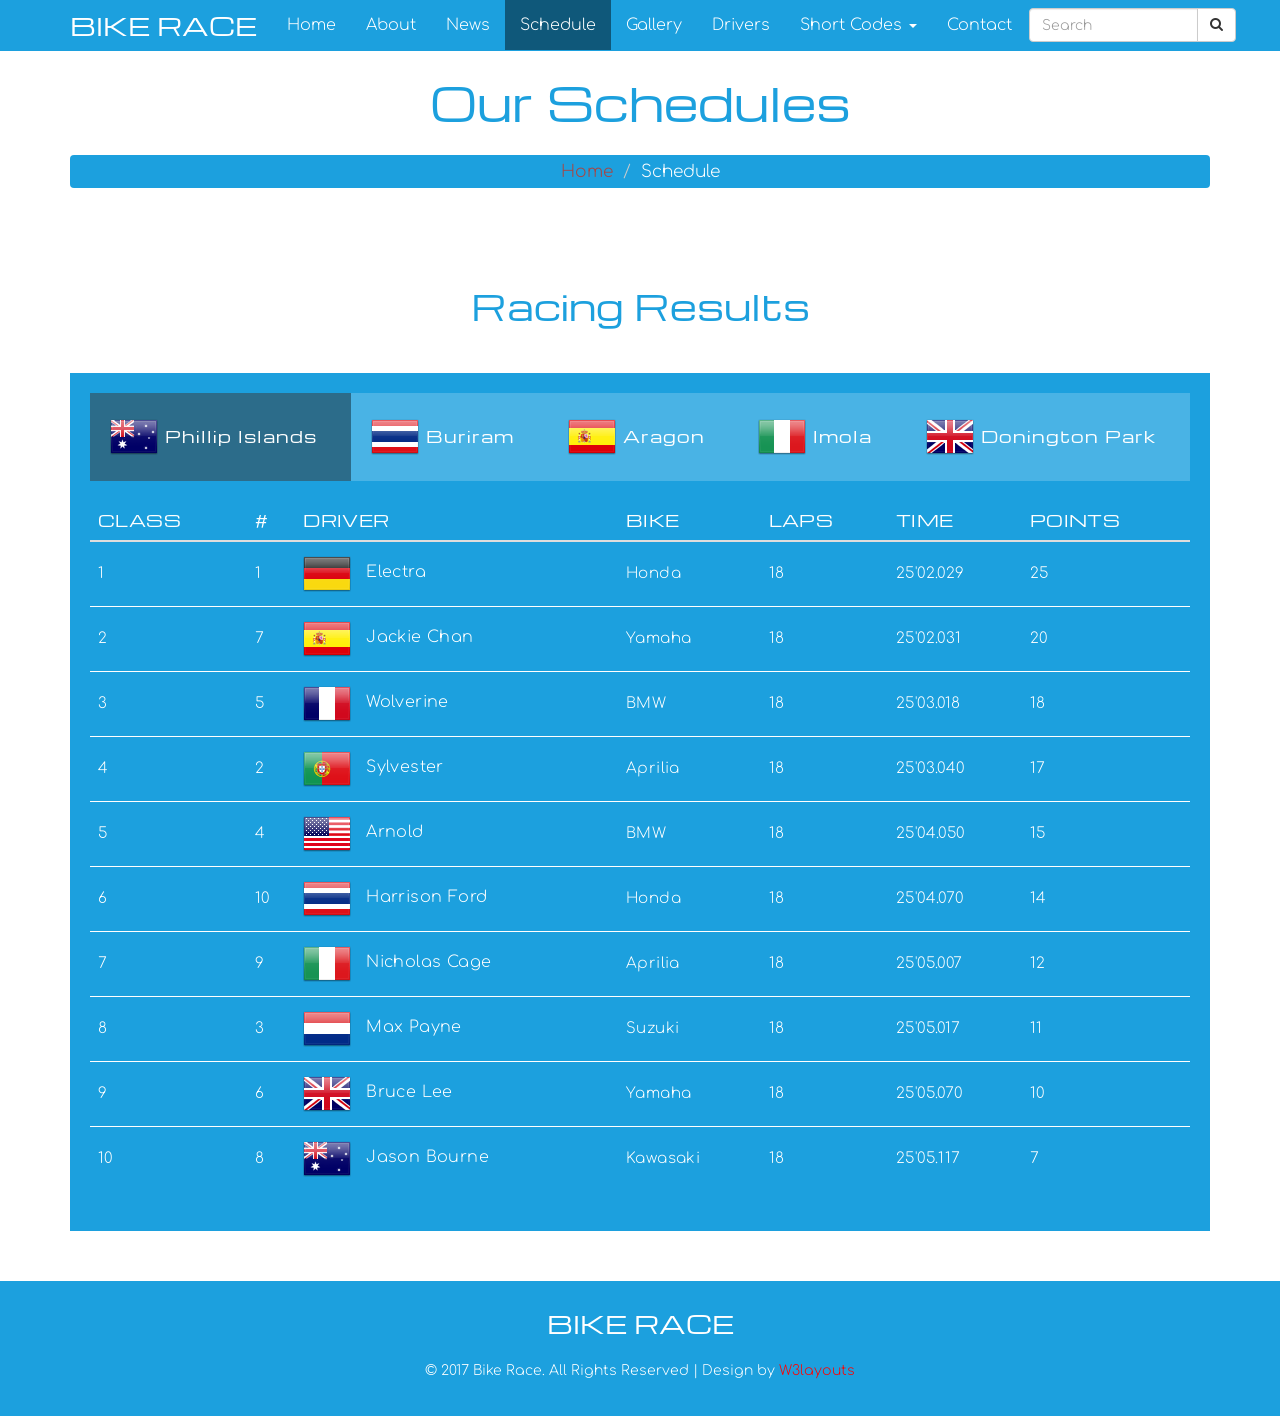
==== commit 20cc1441: "- Galeri dışındaki kullanıcı tarafı tamamlandı. - Admin tarafına geçiyorum" ====
--- a/MotoGP-Web-Site/wwwroot/web/schedule.html
+++ b/MotoGP-Web-Site/wwwroot/web/schedule.html
@@ -86,102 +86,6 @@
 	</div>
 </section>
 <!-- /header section -->
-<section class="schedule-w3layouts">
-	<div class="container">
-		<h3 class="text-center" data-aos="zoom-in">World Superbike Championship Races</h3>
-		<div class="table-responsive" data-aos="flip-down">   
-			<table class="table">
-				<thead>
-					<tr>
-						<th><h4>Date</h4></th>
-						<th><h4>Event</h4></th>
-						<th><h4>Track</h4></th>
-					</tr>
-				</thead>
-				<tbody>
-					<tr>
-						<td>2017-02-24 to 02-26</td>
-						<td><img src="images/aus.png" alt="australia" class="img-responsive"><p class="event-agileits">Phillip Islands</p></td>
-						<td><a data-toggle="modal" href="#map1" class="map-link" title="Click"><i class="fa fa-map-marker" aria-hidden="true"></i> Phillip Island Grand Prix Circuit</a></td>
-					</tr>      
-					<tr class="success">
-						<td>2017-03-10 to 03-12</td>
-						<td><img src="images/thai.png" alt="thailand" class="img-responsive"><p class="event-agileits">Buriram</p></td>
-						<td><a data-toggle="modal" href="#map1" class="map-link" title="Click"><i class="fa fa-map-marker" aria-hidden="true"></i> Chang International Circuit</a></td>
-					</tr>
-					<tr class="danger">
-						<td>2017-03-31 to 04-02</td>
-						<td><img src="images/spain.png" alt="spain" class="img-responsive"><p class="event-agileits">Aragon</p></td>
-						<td><a data-toggle="modal" href="#map1" class="map-link" title="Click"><i class="fa fa-map-marker" aria-hidden="true"></i> Motorland Aragon</a></td>
-					</tr>
-					<tr class="info">
-						<td>2017-04-28 to 04-30</td>
-						<td><img src="images/dutch.png" alt="netherlands" class="img-responsive"><p class="event-agileits">Assen</p></td>
-						<td><a data-toggle="modal" href="#map1" class="map-link" title="Click"><i class="fa fa-map-marker" aria-hidden="true"></i> TT Circuit Assen</a></td>
-					</tr>
-					<tr class="warning">
-						<td>2017-05-12 to 05-14</td>
-						<td><img src="images/italy.png" alt="italy" class="img-responsive"><p class="event-agileits">Imola</p></td>
-						<td><a data-toggle="modal" href="#map1" class="map-link" title="Click"><i class="fa fa-map-marker" aria-hidden="true"></i> Imola</a></td>
-					</tr>
-					<tr class="active">
-						<td>2017-05-26 to 05-28</td>
-						<td><img src="images/eng.png" alt="england" class="img-responsive"><p class="event-agileits">Donington Park</p></td>
-						<td><a data-toggle="modal" href="#map1" class="map-link" title="Click"><i class="fa fa-map-marker" aria-hidden="true"></i> Donington Park</a></td>
-					</tr>
-					<tr>
-						<td>2017-02-24 to 02-26</td>
-						<td><img src="images/italy.png" alt="italy" class="img-responsive"><p class="event-agileits">Misano</p></td>
-						<td><a data-toggle="modal" href="#map1" class="map-link" title="Click"><i class="fa fa-map-marker" aria-hidden="true"></i> Misano World Circuit Marco Simoncelli</a></td>
-					</tr>      
-					<tr class="success">
-						<td>2017-03-10 to 03-12</td>
-						<td><img src="images/usa.png" alt="usa" class="img-responsive"><p class="event-agileits">Laguna Seca</p></td>
-						<td><a data-toggle="modal" href="#map1" class="map-link" title="Click"><i class="fa fa-map-marker" aria-hidden="true"></i> Laguna Seca</a></td>
-					</tr>
-					<tr class="danger">
-						<td>2017-03-31 to 04-02</td>
-						<td><img src="images/ger.png" alt="germany" class="img-responsive"><p class="event-agileits">Lausitzring</p></td>
-						<td><a data-toggle="modal" href="#map1" class="map-link" title="Click"><i class="fa fa-map-marker" aria-hidden="true"></i> EuroSpeedway Lausitzring</a></td>
-					</tr>
-					<tr class="info">
-						<td>2017-04-28 to 04-30</td>
-						<td><img src="images/port.png" alt="Portugal" class="img-responsive"><p class="event-agileits">Portimao</p></td>
-						<td><a data-toggle="modal" href="#map1" class="map-link" title="Click"><i class="fa fa-map-marker" aria-hidden="true"></i> Algarve Motor Park</a></td>
-					</tr>
-					<tr class="warning">
-						<td>2017-05-12 to 05-14</td>
-						<td><img src="images/france.png" alt="france" class="img-responsive"><p class="event-agileits">Magny-Cours</p></td>
-						<td><a data-toggle="modal" href="#map1" class="map-link" title="Click"><i class="fa fa-map-marker" aria-hidden="true"></i> Circuit de Nevers Magny-Cours</a></td>
-					</tr>
-					<tr class="active">
-						<td>2017-05-26 to 05-28</td>
-						<td><img src="images/spain.png" alt="spain" class="img-responsive"><p class="event-agileits">Jerez</p></td>
-						<td><a data-toggle="modal" href="#map1" class="map-link" title="Click"><i class="fa fa-map-marker" aria-hidden="true"></i> Circuito de Jerez</a></td>
-					</tr>
-				</tbody>
-			</table>
-		</div>	
-	</div>	
-	<div class="modal fade" id="map1" tabindex="-1" role="dialog" aria-labelledby="map1" aria-hidden="true">
-		<div class="modal-dialog modal-lg">
-			<div class="modal-content">
-				<div class="modal-header">
-					<button type="button" class="close" data-dismiss="modal" aria-hidden="true">&times;</button>
-					<h4 class="modal-title">Phillip Island Grand Prix Circuit</h4>
-				</div>
-				<div class="modal-body">
-					<div class="map">
-						<iframe src="https://www.google.com/maps/embed?pb=!1m14!1m8!1m3!1d12489.004048382385!2d145.2300863!3d-38.5049214!3m2!1i1024!2i768!4f13.1!3m3!1m2!1s0x0%3A0xf0579a514431390!2sPhillip+Island+Grand+Prix+Circuit!5e0!3m2!1sen!2sin!4v1490703725291" style="border:0" allowfullscreen></iframe>
-					</div>
-				</div>
-				<div class="modal-footer">
-					<button type="button" class="btn btn-default" data-dismiss="modal">Close</button>
-				</div>
-			</div><!-- /.modal-content -->
-		</div><!-- /.modal-dialog -->
-	</div><!-- /.modal -->
-</section>	
 <section class="results-w3ls">
 	<div class="container">
 		<h3 class="text-center" data-aos="zoom-in">Racing Results</h3>
--- a/MotoGP-Web-Site/wwwroot/web/css/style.css
+++ b/MotoGP-Web-Site/wwwroot/web/css/style.css
@@ -23,9 +23,10 @@
 	-o-transition:0.5s all;
 	-ms-transition:0.5s all;
 }
-h1,h2,h3,h4,h5,h6{
-	margin:0;	
-	padding:0;
+h1, h2, h3, h4, h5, h6 {
+	margin: 0;
+	padding: 0;
+	color: black;
 }	
 p{
 	margin:0;
@@ -352,15 +353,15 @@
 /*-- /info --*/
 /*-- testimonial section --*/
 section.testimonial-w3ls {
-	padding:100px 0;
-	background:url(../images/test.jpg) no-repeat;
-	background-position:center;
-	background-attachment:fixed;
-	background-size:cover;
-	-webkit-background-size:cover;
-	-moz-background-size:cover;
-	-o-background-size:cover;
-	-ms-background-size:cover;
+	padding: 100px 0;
+	background: url(https://photos.worldsbk.com/2023/12/04/toprak-action_ap29954-2_full.jpg) no-repeat;
+	background-position: center;
+	background-attachment: fixed;
+	background-size: cover;
+	-webkit-background-size: cover;
+	-moz-background-size: cover;
+	-o-background-size: cover;
+	-ms-background-size: cover;
 }
 .jarallax {
     position: relative;
@@ -1594,7 +1595,7 @@
     width: 100%;
     max-width: 100%;
     margin-bottom: 20px;
-    border: 1px solid #1ca0de;
+    border: 1px solid rgba(0,0,0,0.3);
 }
 section.schedule-w3layouts .table>tbody>tr>td, section.schedule-w3layouts .table>tbody>tr>th, section.schedule-w3layouts .table>tfoot>tr>td, section.schedule-w3layouts .table>tfoot>tr>th, section.schedule-w3layouts .table>thead>tr>td, section.schedule-w3layouts .table>thead>tr>th {
     padding: 8px;
@@ -1603,15 +1604,15 @@
     vertical-align: middle;
     border-top: 1px solid #1ca0de;
 }
-section.schedule-w3layouts .table>thead>tr>th {
-    vertical-align:bottom;
-    border-bottom: 2px solid #1ca0de;
-}
-section.schedule-w3layouts .table>thead>tr>th h4 {
-	font-size:20px;
-	font-weight:normal;
-	color:#1ca0de;
-	text-transform:uppercase;
+section.schedule-w3layouts .table > thead > tr > th {
+	vertical-align: bottom;
+	border-bottom: 2px solid rgba(0,0,0,0.3);
+}
+section.schedule-w3layouts .table > thead > tr > th h4 {
+	font-size: 20px;
+	font-weight: normal;
+	color: rgba(0,0,0,0.3);
+	text-transform: uppercase;
 	font-family: 'Michroma', sans-serif;
 }
 section.schedule-w3layouts .table>tbody>tr>td img.img-responsive {
@@ -1628,8 +1629,8 @@
 	text-decoration:none;
 	color:#999;
 }
-section.schedule-w3layouts .table>tbody>tr>td a:hover {
-	color:#1ca0de;
+section.schedule-w3layouts .table > tbody > tr > td a:hover {
+	color: rgba(0,0,0,0.3);
 }
 .map iframe {
     width: 100%;
@@ -3469,6 +3470,11 @@
 section.schedule-w3layouts .table>tbody>tr>td p.event-agileits {
 	font-size:13px;
 }
+
+section.schedule-w3layouts .table > tbody > tr > td, section.schedule-w3layouts .table > tbody > tr > th, section.schedule-w3layouts .table > tfoot > tr > td, section.schedule-w3layouts .table > tfoot > tr > th, section.schedule-w3layouts .table > thead > tr > td, section.schedule-w3layouts .table > thead > tr > th {
+	font-size: 13px;
+	color: black;
+}
 .colorful-tab-menu-item a {
     padding: 0px 0;
 }
@@ -3481,9 +3487,7 @@
     padding-left: 2px;
     font-size: 12px;
 }
-section.results-w3ls .table>tbody>tr>td, section.results-w3ls .table>tbody>tr>th, section.results-w3ls .table>tfoot>tr>td, section.results-w3ls .table>tfoot>tr>th, section.results-w3ls .table>thead>tr>td, section.results-w3ls .table>thead>tr>th {
-    font-size: 13px;
-}
+
 p.driver-agileits {
     font-size: 13px;
 }
@@ -3534,4 +3538,9 @@
 section.contact-w3ls label {
     font-size: 13px;
 }
+
+}
+
+section.testimonial-w3ls .table {
+	color: white;
 }
